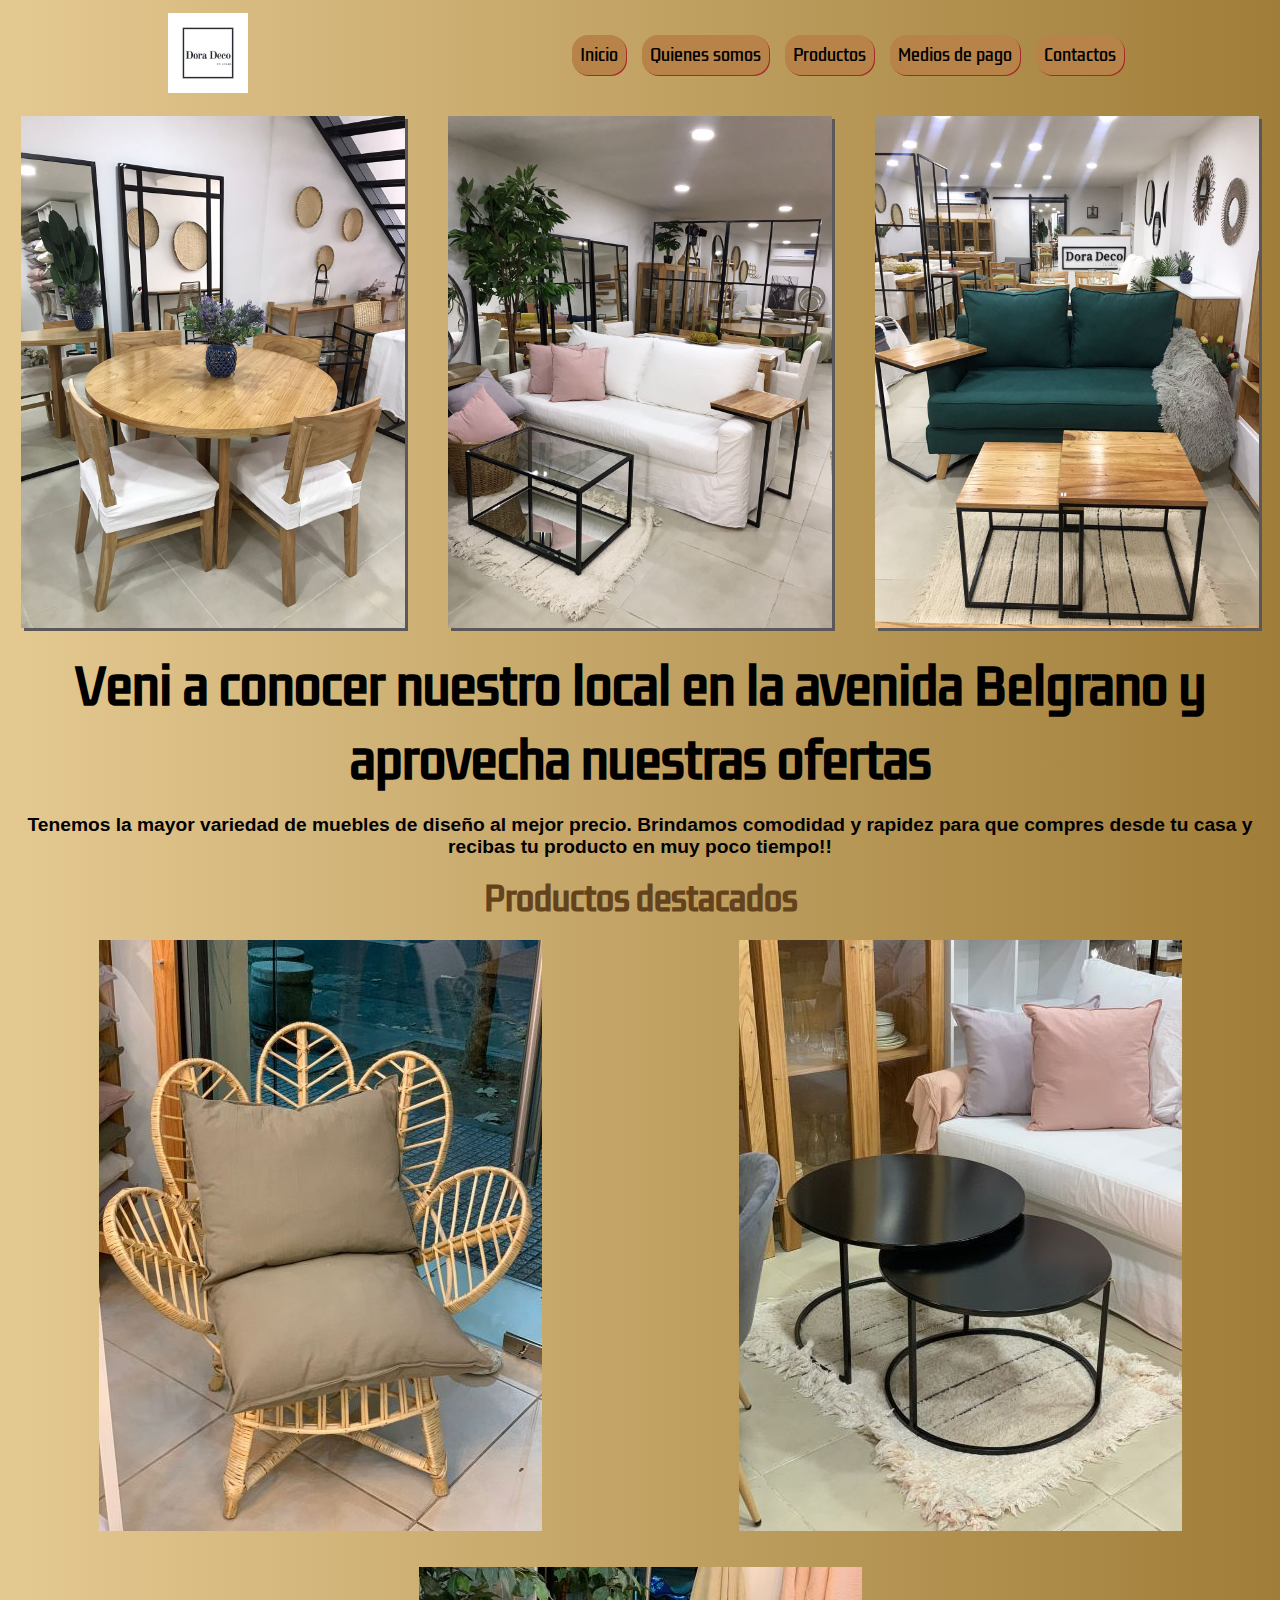
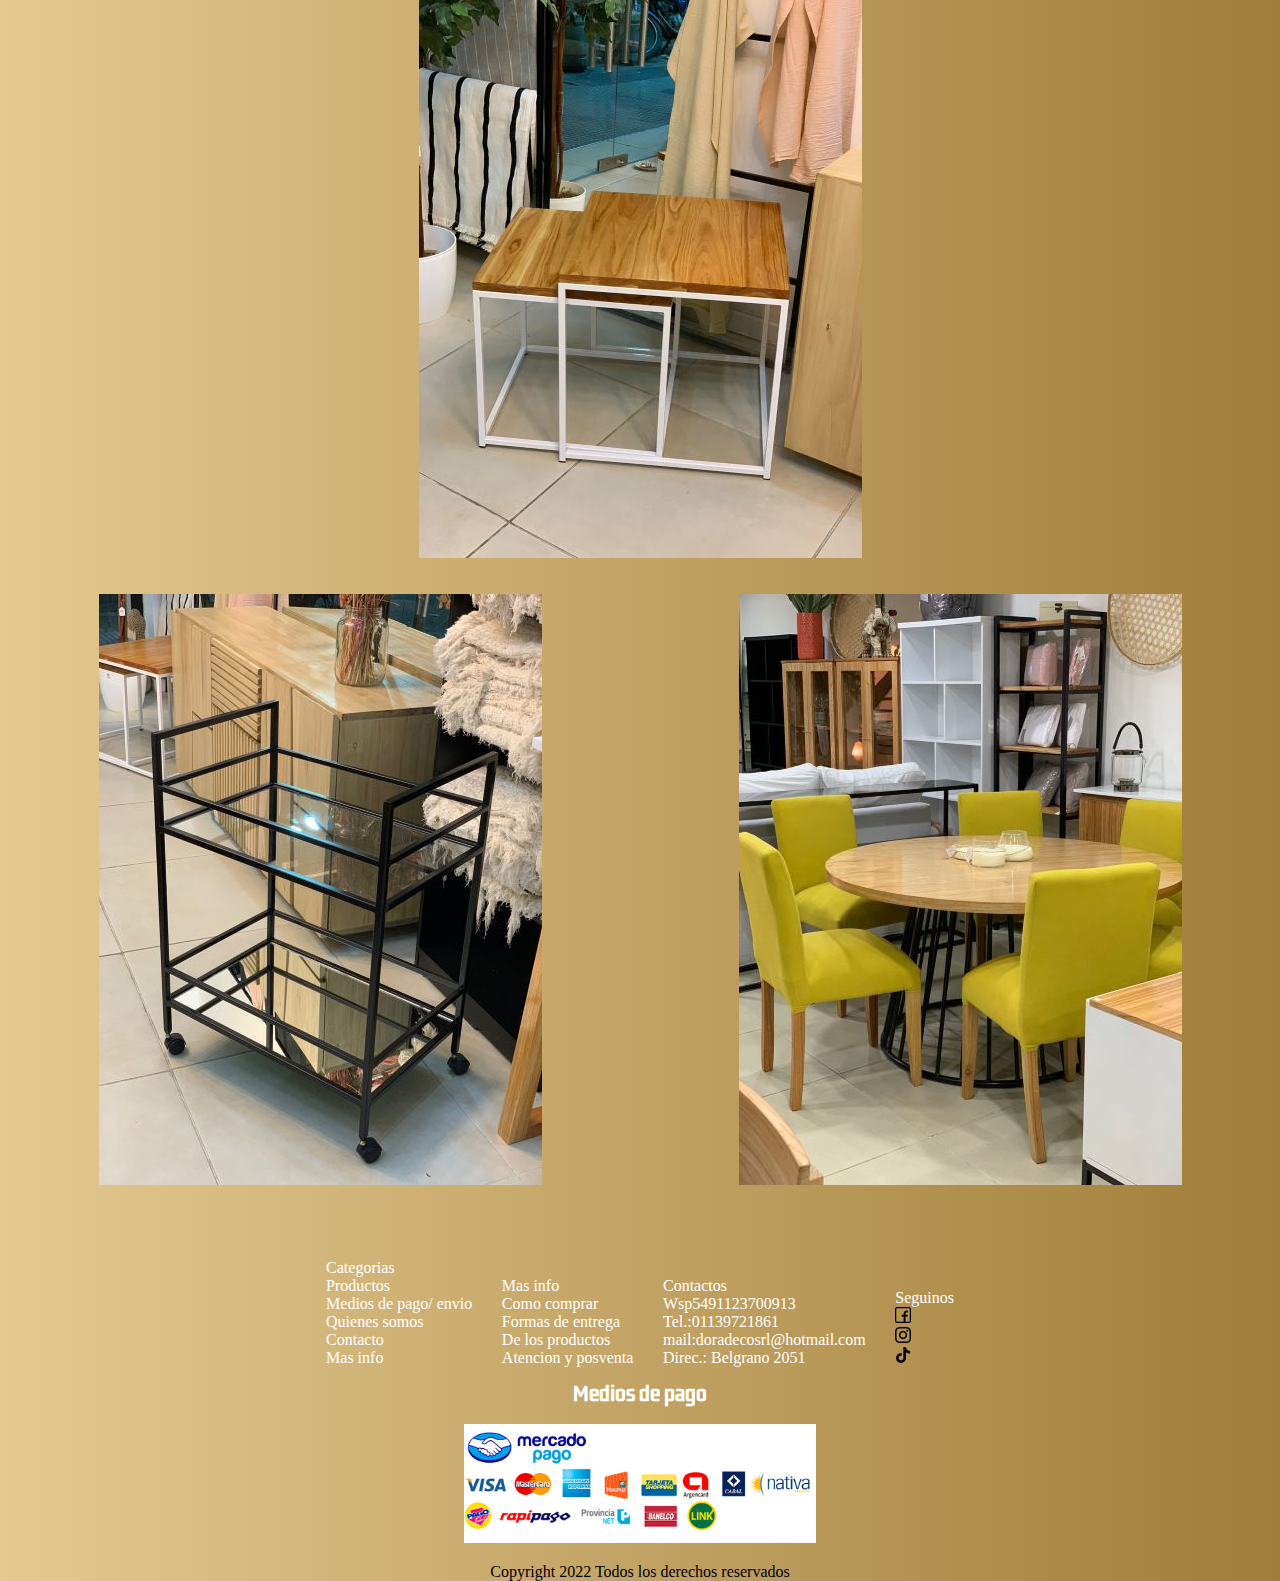
==== index.html @ 6d7a3b4c "subiendo archivos por primera vez" ====
<!DOCTYPE html>
<html lang="en">
<head>
    <meta charset="UTF-8">
    <meta http-equiv="X-UA-Compatible" content="IE=edge">
    <meta name="viewport" content="width=device-width, initial-scale=1.0">
    <link rel="stylesheet" href="./CSS/style.css">
    <title>Dora Deco Srl</title>
    <link rel="icon" href="../PROYECTO_EMILIANO_MORINI/IMG/logo.jpeg">
    <link rel="preconnect" href="https://fonts.googleapis.com">
    <link rel="preconnect" href="https://fonts.gstatic.com" crossorigin>
    <link href="https://fonts.googleapis.com/css2?family=Kdam+Thmor+Pro&display=swap" rel="stylesheet">
</head>
<body>
    <div class="contenedor-principal">

        <header>

            <div class="colorInicial">
                <a href="index.html"><img class="logo" src="./IMG/logo.jpeg" alt="logo"></a>
            </div>

            <nav class="menu">
                <ul>
                    <li>
                        <a href="./index.html">Inicio</a>
                    </li>
                    <li>
                        <a href="./Pages/quienessomos.html">Quienes somos</a>
                    </li>
                    <li>
                        <a href="./Pages/productos.html">Productos</a>
                    </li>
                    <li>
                        <a href="./Pages/mediosdepago.html">Medios de pago</a>
                    </li>
                    <li>
                        <a href="./Pages/contactos.html">Contactos</a>
                    </li>
                </ul>
            </nav>

        </header>

        <div class="divisor">
            <img class="foto" src="./IMG/image5.jpeg" alt="imagen de mesa y sillas">
            <img class="foto" src="./IMG/image6.jpeg" alt="imagen de sillon">
            <img class="foto" src="./IMG/image4.jpeg" alt="imagen de sillon">
        </div>

        <main class="mainHome">

            <article class="titulo">
                <h1>Veni a conocer nuestro local en la avenida Belgrano y aprovecha nuestras ofertas</h1>
            </article>    
            
            <p class="parrafo">Tenemos la mayor variedad de muebles de diseño al mejor precio. Brindamos comodidad y rapidez para que compres desde tu casa y recibas tu producto en muy poco tiempo!!</p>

            <h2 class="tituloDos">Productos destacados</h2>

            <div class="fotoUno">
                 <img src="./IMG/PHOTO-edit1.jpg" alt="imagen de mesa y sillas">
             </div>

            <div class="fotoDos">   
                 <img src="./IMG/PHOTO-edit2.jpg" alt="imagen de mesa alta">
            </div> 

            <div class="fotoTres" >  
                 <img src="./IMG/PHOTO-edit3.jpg" alt="imagen de decoracion">
            </div>

            <div class="fotoCuatro">   
                <img src="./IMG/PHOTO-edit4.jpg" alt="imagen de sillon">
            </div>

            <div class="fotoCinco">
                <img src="./IMG/PHOTO-edit5.jpg" alt="imagen de mesa y silla">
            </div>

                
            
        </main>

        <footer class="pie">
            <ul>
                <li class="categorias">Categorias
                    <ol class="subLista">
                        <li>Productos</li>
                        <li>Medios de pago/ envio</li>
                        <li>Quienes somos</li>
                        <li>Contacto</li>
                        <li>Mas info</li>
                    </ol>
                </li>
                <li class="categorias">Mas info
                    <ol class="subLista" >
                        <li>Como comprar</li>
                        <li>Formas de entrega</li>
                        <li>De los productos</li>
                        <li>Atencion y posventa</li>
                    </ol>
                </li>
                <li class="categorias">Contactos
                    <ol class="subLista">
                        <li>Wsp5491123700913</li>
                        <li>Tel.:01139721861</li>
                        <li>mail:doradecosrl@hotmail.com</li>
                        <li>Direc.: Belgrano 2051</li>
                    </ol>
                </li>
                <li class="categorias">Seguinos
                    <ol class="subLista" >
                        <li><a href="https://facebook.com/" target="_blank"><img src="./IMG/001-facebook.png"></a></li>
                        <li><a href="https://instagram.com/" target="_blank"><img src="./IMG/003-instagram.png"></a></li>
                        <li><a href="https://tiktok.com/" target="_blank"><img src="./IMG/002-tik-tok.png"></a></li>
                    </ol>
                </li>
            </ul>

            <h3 class="tituloFooter">Medios de pago</h3>
            <img class="imagenFooter" src="./IMG/mercadopago_logos1.jpeg" alt="imagen de medios de pago">
            <p class="parrafoFooter">Copyright 2022 Todos los derechos reservados</p>
        </footer>
    </div>
        
</body>
</html>
---- CSS/style.css ----
*{
    padding: 0px;
    margin: 0px;
    box-sizing: border-box;
}

/* index */

body{
    background-image: linear-gradient(to left, #a07d38, #e4c991)
}

header{
    display: flex;
    align-items: center;
    justify-content: space-around;
}


.logo{
    margin: 0.8rem;
    width: 5rem;
   
}

.menu ul{
    display: flex;
    column-gap: 1rem;
    
}


.menu ul li{
    font-family: 'Kdam Thmor Pro', sans-serif;
    list-style: none;
    background-color: rgb(184, 131, 72);
    padding: 0.5rem;
    border-radius: 1rem; 
    box-shadow: 1px 1px brown;  
}

.menu ul li a{
    text-decoration: none;
    color: black; 
    font-size: 0.6rem;
}

.divisor{
    display: flex;
    justify-content: space-around;
}




.foto{
    margin: 0.4rem;
    width: 30%;
    height: 40%;
    box-shadow: 3px 3px rgb(90, 88, 88);
    
}


/* main */

.fotocinco{
    display: none;
}

.mainHome{
    display: grid;
    grid-template-columns: auto;
    grid-template-rows: 0.2fr 0.2fr 0.2fr 1.5fr 1.5fr 1.5fr 1.5fr;
    grid-template-areas: "titulo"
                         "parrafo"
                         "tituloDos"
                         "fotoUno" 
                         "fotoDos"
                         "fotoTres" 
                         "fotoCuatro";
    justify-content: center; 
    justify-items: center; 
    align-items: center;                
}

.titulo{
    grid-area: titulo;
    text-align: center;
    font-family: 'Kdam Thmor Pro', sans-serif;
    font-size: 0.7rem;
    margin-top: 1rem;
}

.tituloDos{
    grid-area: tituloDos;
    font-family: 'Kdam Thmor Pro', sans-serif;
    text-decoration: solid;
    text-align: center;
    font-size: 1.5rem;
    color: rgb(100, 66, 27);
    margin-top: 1rem;
   
}



.parrafo{
    grid-area: parrafo;
    font-size: 0.8rem;
    font-family: 'Lucida Sans', 'Lucida Sans Regular', 'Lucida Grande', 'Lucida Sans Unicode', Geneva, Verdana, sans-serif;
    font-weight: bold;
    text-align: center;
    margin-top: 1rem;
    
}

.fotoUno{
    grid-area: fotoUno;
    margin: 1rem;
    
}

.fotoDos{
    grid-area: fotoDos;
    margin: 1rem;
    
}

.fotoTres{
    grid-area: fotoTres;
    margin: 1rem;
   
}

.fotoCuatro{
    grid-area: fotoCuatro;
    margin: 1rem;
  
}

/* Footer */

.pie{
    text-align: center;
    
}

.pie .categorias{
    display: inline-block;
    padding: 0.8rem;
    color: white;
    list-style-type: circle;
    text-align: left;
}

.pie .categorias .subLista{
    list-style: none ;
    text-align: left;
    
}

.tituloFooter{
    color: white;
    text-align: center;
    font-family: 'Kdam Thmor Pro', sans-serif;
    
}

.imagenFooter{
    width: 30%;
    padding: 1rem;
    
}

.parrafoFooter{
    text-align: center;
    font-family: Cambria, Cochin, Georgia, Times, 'Times New Roman', serif;
    color: black;
    
}


@media screen and (min-width: 576px) and (max-width: 992px){
  
    .fotoCinco{
        display: none;
    }

    .menu ul li a{
        font-size: 1rem;
    }

    .titulo{
        font-size: 1.5rem;
    }

    .parrafo{
        font-size: 1.2rem;
    }

    .tituloDos{
        font-size: 2rem;
    }

    .mainHome{
        grid-template-rows: 0.2fr 0.2fr 0.2fr 1.5fr 1.5fr;
        grid-template-areas: "titulo titulo"
                             "parrafo parrafo"
                             "tituloDos tituloDos"
                             "fotoUno fotoDos" 
                             "fotoTres fotoCuatro";
        justify-content: center; 
        justify-items: center; 
        align-items: center;                
    }
}


@media screen and (min-width: 992px){
   

    .fotoCinco{
        display: block;
        grid-area: fotoCinco;
    }

    .menu ul li a{
        font-size: 1rem;
    }

    .titulo{
        font-size: 1.5rem;
    }

    .parrafo{
        font-size: 1.2rem;
    }

    .tituloDos{
        font-size: 2rem;
    }

    .mainHome{
        grid-template-rows: 0.2fr 0.2fr 0.2fr 1.5fr 1.5fr 1.5fr;
        grid-template-areas: "titulo titulo"
                             "parrafo parrafo"
                             "tituloDos tituloDos"
                             "fotoUno fotoDos" 
                             "fotoTres fotoTres"
                             "fotoCuatro fotoCinco";
        justify-content: center; 
        justify-items: center; 
        align-items: center;                
    }
   
}



/* quienes somos */

.quienes{
    display: grid;
    grid-template-columns: auto;
    grid-template-rows: 0.2fr 0.2fr 0.2fr 0.2fr 0.2fr 1fr;
    grid-template-areas: "tituloQuienes"
                         "subQuienes"
                         "parrafoQuienes"
                         "parrafoQuienesDos"
                         "parrafoQuienesTres"
                         "videosQuienes";
    justify-content: center; 
    justify-items: center; 
    align-items: center; 
}

.tituloQuienes{
    grid-area: tituloQuienes;
    font-family: 'Kdam Thmor Pro', sans-serif;
    color: rgb(100, 66, 27);
    font-size: 2.5rem;
    
}

.subQuienes{
    grid-area: subQuienes;
    font-family: Georgia, 'Times New Roman', Times, serif;
    font-size: 2rem;
    font-weight: bold;
    margin-top: 0.8rem;
}

.parrafoQuienes{
    grid-area: parrafoQuienes;
    font-family: 'Franklin Gothic Medium', 'Arial Narrow', Arial, sans-serif;
    font-size: 1rem;
    margin-top: 0.8rem;
     
}

.parrafoQuienesDos{
    grid-area: parrafoQuienesDos;
    font-family: 'Franklin Gothic Medium', 'Arial Narrow', Arial, sans-serif;
    font-size: 1rem;
    margin-top: 0.8rem;
    
}

.parrafoQuienesTres{
    grid-area: parrafoQuienesTres;
    font-family: 'Franklin Gothic Medium', 'Arial Narrow', Arial, sans-serif;
    font-size: 1rem;
    margin-top: 0.8rem;
}

.videoQuienes{
    grid-area: videoQuienes;
    width: 20rem;
    height: 20rem;
    margin-top: 1.5rem;
    margin-bottom: 1.5rem;
}


@media screen and (min-width: 576px) and (max-width: 992px){

    .parrafoQuienes{
        font-size: 1.3rem;
    }

    .parrafoQuienesDos{
        font-size: 1.3rem;
    }

    .parrafoQuienesTres{
        font-size: 1.3rem;
    }

    .videoQuienes{
        width: 40rem;
        height: 40rem;
    }

}

@media screen and (min-width: 992px){
    

    .parrafoQuienes{
        font-size: 1.6rem;
    }

    .parrafoQuienesDos{
        font-size: 1.6rem;
    }

    .parrafoQuienesTres{
        font-size: 1.6rem;
    }

    .videoQuienes{
        width: 45rem;
        height: 45rem;
    }

}

/* Productos */

.produc{
    display: grid;
    grid-template-columns: auto;
    grid-template-rows: repeat(1.2fr);
    grid-template-areas: "titProduc"
                         "parraProduc"
                         "ulProduc"
                         "divProducUno"
                         "divProducDos"
                         "divProducTres"
                         "divProducCuatro";
    justify-content: center; 
    justify-items: center; 
    align-items: center; 
   
}

.titProduc{
    grid-area: titProduc;
    font-family: 'Kdam Thmor Pro', sans-serif;
    color: rgb(100, 66, 27);
    font-size: 2rem;
    margin: 0.5rem;
   
}

.parraProduc{
    grid-area: parraProduc;
    font-family: 'Franklin Gothic Medium', 'Arial Narrow', Arial, sans-serif;
    font-size: 1.8rem;
    text-align: center;
    margin: 0.7rem;
   
}

.ulProduc{
    grid-area: ulProduc;
    font-family: 'Kdam Thmor Pro', sans-serif;
    color: rgb(100, 66, 27);
    font-size: 1.3rem;
    margin-left: 2rem;
    list-style: none;
    text-align: center;
    margin: 1rem;
    
}

.divProducUno{
    grid-area: divProducUno;
    max-width: 100%;
    max-height: 100%; 
    margin: 0.8rem;  
    
}

.divProducDos{
    grid-area: divProducDos;
    max-width: 100%;
    max-height: 100%;
    margin: 0.8rem;  
     
}

.divProducTres{
    grid-area: divProducTres;
    max-width: 100%;
    max-height: 100%;
    margin: 0.8rem;   
     
}

.divProducCuatro{
    grid-area: divProducCuatro;
    max-width: 100%;
    max-height: 100%;
    margin: 0.8rem;   
     
}



.imaProduc{
  width: 300px;
  height: 300px;
  
}


.imaProduc:hover{
    box-shadow: 0 0.1rem 0.4rem black;
}

@media screen and (min-width: 576px) and (max-width: 992px){
  

    .produc{
        grid-template-areas: "titProduc titProduc"
                             "parraProduc parraProduc"
                             "ulProduc ulProduc"
                             "divProducUno divProducDos"
                             "divProducTres divProducCuatro";
        justify-content: center; 
        justify-items: center; 
        align-items: center; 
       
    }



}

@media screen and (min-width: 992px){
  

    .produc{
        grid-template-areas: "titProduc titProduc titProduc titProduc"
                             "parraProduc parraProduc parraProduc parraProduc"
                             "ulProduc ulProduc ulProduc ulProduc"
                             "divProducUno divProducDos divProducTres divProducCuatro";
        justify-content: center; 
        justify-items: center; 
        align-items: center; 
       
    }

}



/* Medios de pago */

.sectionMedios{
    margin: 25px;
    padding: 20px;
    text-align: center;
    
    
}

.tituMedios{
   
    font-family: 'Kdam Thmor Pro', sans-serif;
    color: rgb(158, 182, 226);
    font-size: 35px;
    
}

.artiMedios{
    margin: 20px;
}

.tituloMedios{
    color: darkblue;
    padding: 20px;
}

.imgMedios{
    width: 100px;
    height: 100px;
    margin: 20px;
}

.ulMedios{
    font-size: 15px;
    font-family: 'Franklin Gothic Medium', 'Arial Narrow', Arial, sans-serif;
    text-align: center;
    list-style: none ;
}

/* Contactos */

.secConta{
    display: grid;
    grid-template-columns: auto;
    grid-template-rows: auto;
    grid-template-areas: "tituConta"
                         "parraConta"
                         "ulConta"
                         "parraContaDos"
                         "titulConta"
                         "formConta";
    justify-content: center; 
    justify-items: center; 
    align-items: center;                      
}

.tituConta{
    grid-area: tituConta;
    font-family: 'Kdam Thmor Pro', sans-serif;
    color: rgb(100, 66, 27) ;
    font-size: 2rem;
    
}


.parraConta{
    grid-area: parraConta;
    font-size: 1.2rem;
    font-family:'Franklin Gothic Medium', 'Arial Narrow', Arial, sans-serif;
    margin: 1rem;
}

.parraContaDos{
    grid-area: parraContaDos;
    font-size: 1.2rem;
    font-family:'Franklin Gothic Medium', 'Arial Narrow', Arial, sans-serif;
    margin: 1rem;
}

.ulConta{
    grid-area: ulConta;
    margin: 1.5rem;
}

.titulConta{
    grid-area: titulConta;
    font-family: 'Kdam Thmor Pro', sans-serif;
    color: rgb(100, 66, 27);
    font-size: 1.3rem;
    margin: 2rem;
    
}

.formConta{
    grid-area: formConta;
    margin: 2rem;
   
}

@media screen and (min-width: 576px) and (max-width: 992px){
    footer{
        background-color: aqua;
    }

    .tituConta{
        font-size: 2.3rem;
    }

    .parraConta{
        font-size: 1.3rem;
    }

    .parraContaDos{
        font-size: 1.3rem;
    }


}

@media screen and (min-width: 992px){

    .tituConta{
        font-size: 2.5rem;
    }

    .parraConta{
        font-size: 1.5rem;
    }

    .parraContaDos{
        font-size: 1.5rem;
    }

    .titulConta{
        font-size: 1.5rem;
    }

}
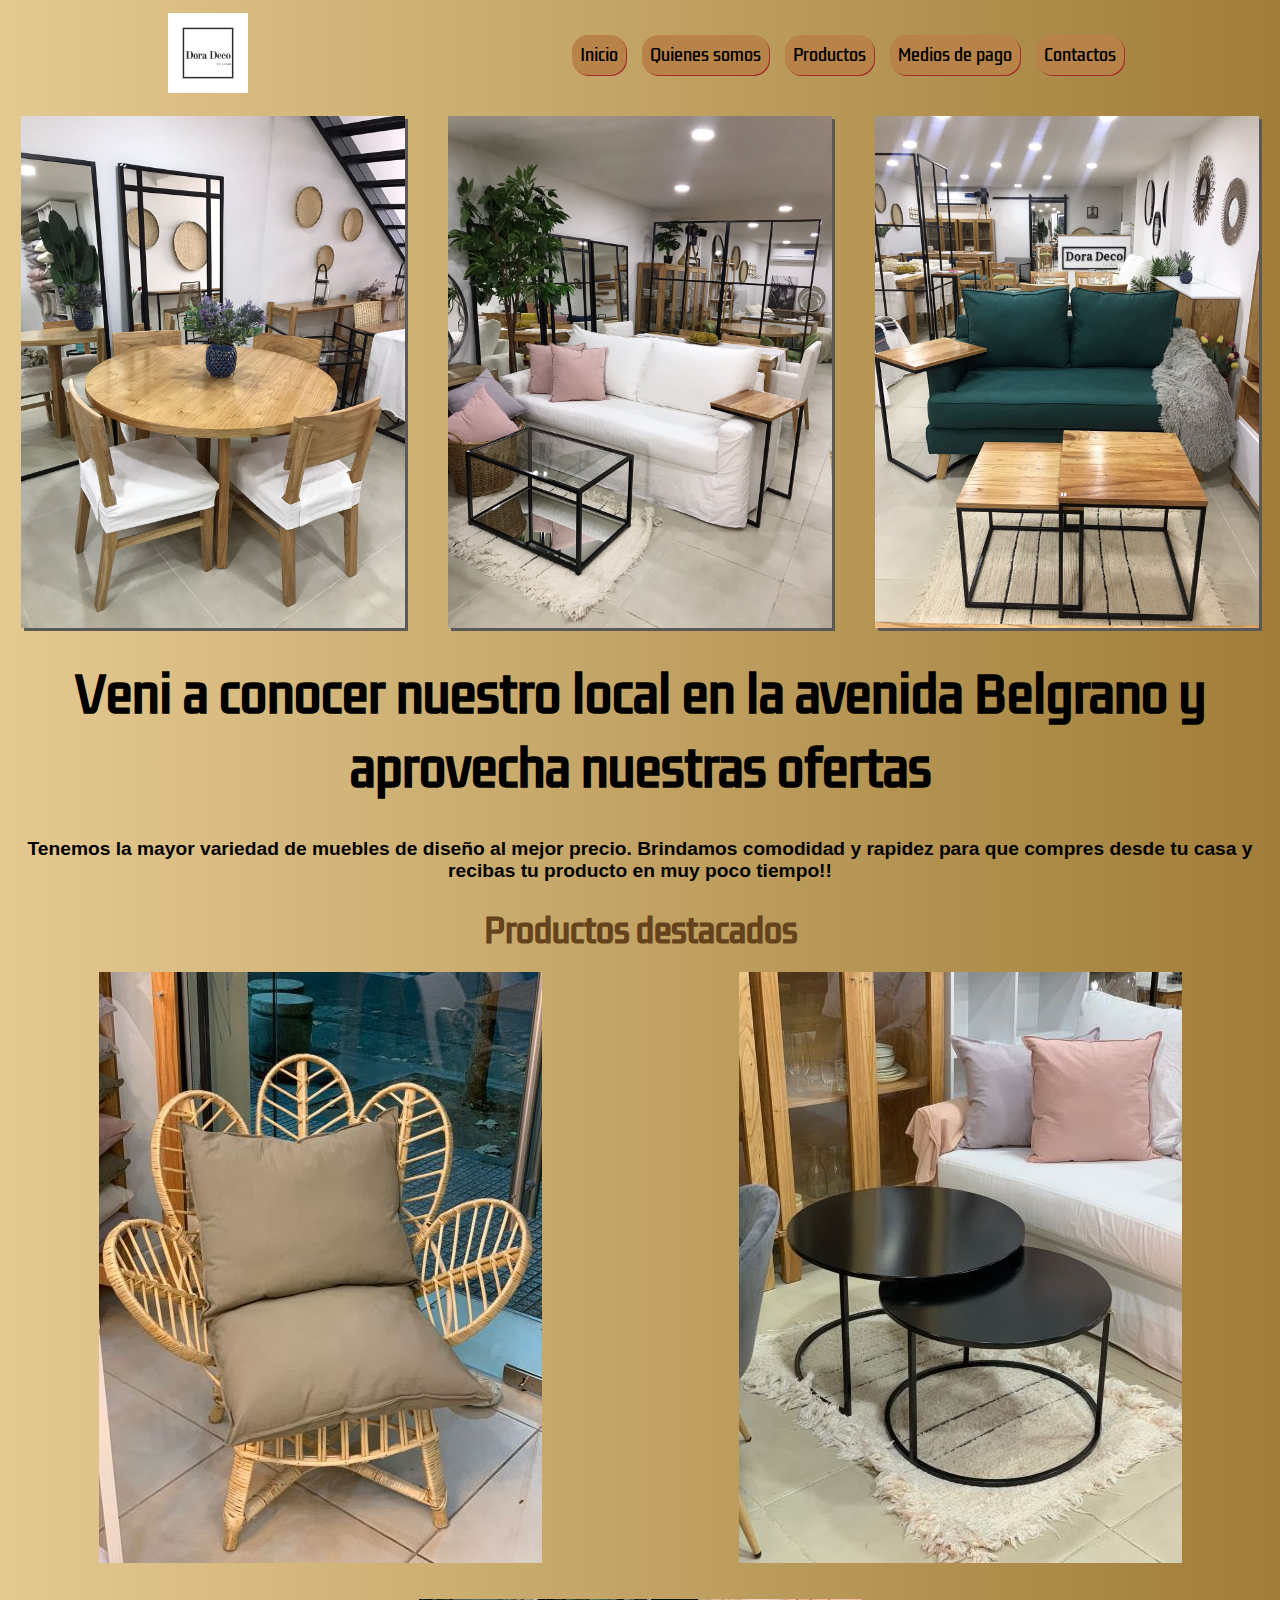
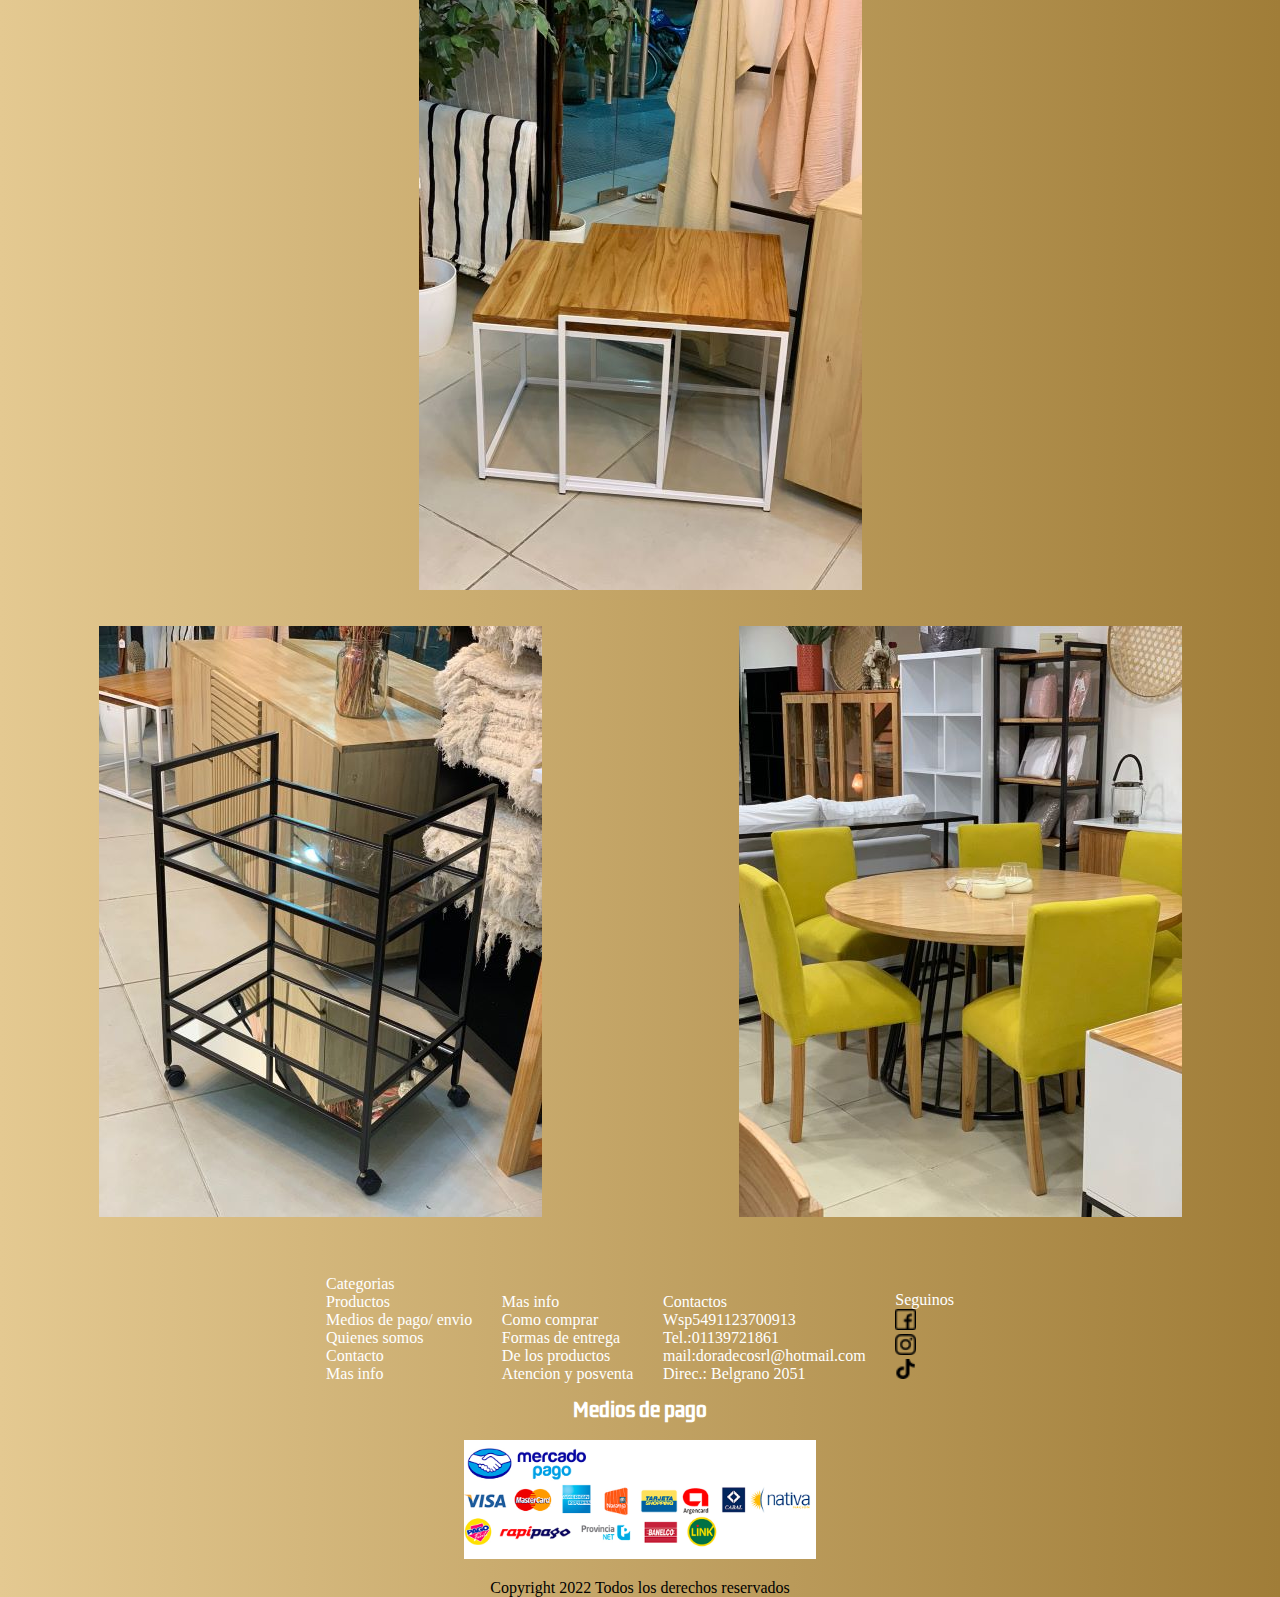
==== commit 38865823: "cambios nuevos" ====
--- a/index.html
+++ b/index.html
@@ -26,16 +26,16 @@
                         <a href="./index.html">Inicio</a>
                     </li>
                     <li>
-                        <a href="./Pages/quienessomos.html">Quienes somos</a>
+                        <a href="./PAGES/quienessomos.html">Quienes somos</a>
                     </li>
                     <li>
-                        <a href="./Pages/productos.html">Productos</a>
+                        <a href="./PAGES/productos.html">Productos</a>
                     </li>
                     <li>
-                        <a href="./Pages/mediosdepago.html">Medios de pago</a>
+                        <a href="./PAGES/mediosdepago.html">Medios de pago</a>
                     </li>
                     <li>
-                        <a href="./Pages/contactos.html">Contactos</a>
+                        <a href="./PAGES/contactos.html">Contactos</a>
                     </li>
                 </ul>
             </nav>
@@ -110,7 +110,7 @@
                     </ol>
                 </li>
                 <li class="categorias">Seguinos
-                    <ol class="subLista" >
+                    <ol class="subListaDos" >
                         <li><a href="https://facebook.com/" target="_blank"><img src="./IMG/001-facebook.png"></a></li>
                         <li><a href="https://instagram.com/" target="_blank"><img src="./IMG/003-instagram.png"></a></li>
                         <li><a href="https://tiktok.com/" target="_blank"><img src="./IMG/002-tik-tok.png"></a></li>
--- a/CSS/style.css
+++ b/CSS/style.css
@@ -42,7 +42,7 @@
 .menu ul li a{
     text-decoration: none;
     color: black; 
-    font-size: 0.6rem;
+    font-size: 0.55rem;
 }
 
 .divisor{
@@ -90,6 +90,7 @@
     font-family: 'Kdam Thmor Pro', sans-serif;
     font-size: 0.7rem;
     margin-top: 1rem;
+    padding: 0.5rem;
 }
 
 .tituloDos{
@@ -112,7 +113,7 @@
     font-weight: bold;
     text-align: center;
     margin-top: 1rem;
-    
+    padding: 0.5rem;
 }
 
 .fotoUno{
@@ -158,6 +159,22 @@
     list-style: none ;
     text-align: left;
     
+}
+
+.pie .categorias .subListaDos{
+    list-style: none;
+    
+}
+
+.pie .categorias .subListaDos a{
+    display: inline-block;
+    width: 1.5rem;
+    height: 1.5rem;
+}
+
+.pie .categorias .subListaDos a img{
+    width: 1.3rem;
+    height: 1.3rem;
 }
 
 .tituloFooter{
@@ -296,7 +313,7 @@
     font-family: 'Franklin Gothic Medium', 'Arial Narrow', Arial, sans-serif;
     font-size: 1rem;
     margin-top: 0.8rem;
-     
+    padding: 0.5rem; 
 }
 
 .parrafoQuienesDos{
@@ -304,7 +321,7 @@
     font-family: 'Franklin Gothic Medium', 'Arial Narrow', Arial, sans-serif;
     font-size: 1rem;
     margin-top: 0.8rem;
-    
+    padding: 0.5rem; 
 }
 
 .parrafoQuienesTres{
@@ -312,6 +329,7 @@
     font-family: 'Franklin Gothic Medium', 'Arial Narrow', Arial, sans-serif;
     font-size: 1rem;
     margin-top: 0.8rem;
+    padding: 0.5rem; 
 }
 
 .videoQuienes{
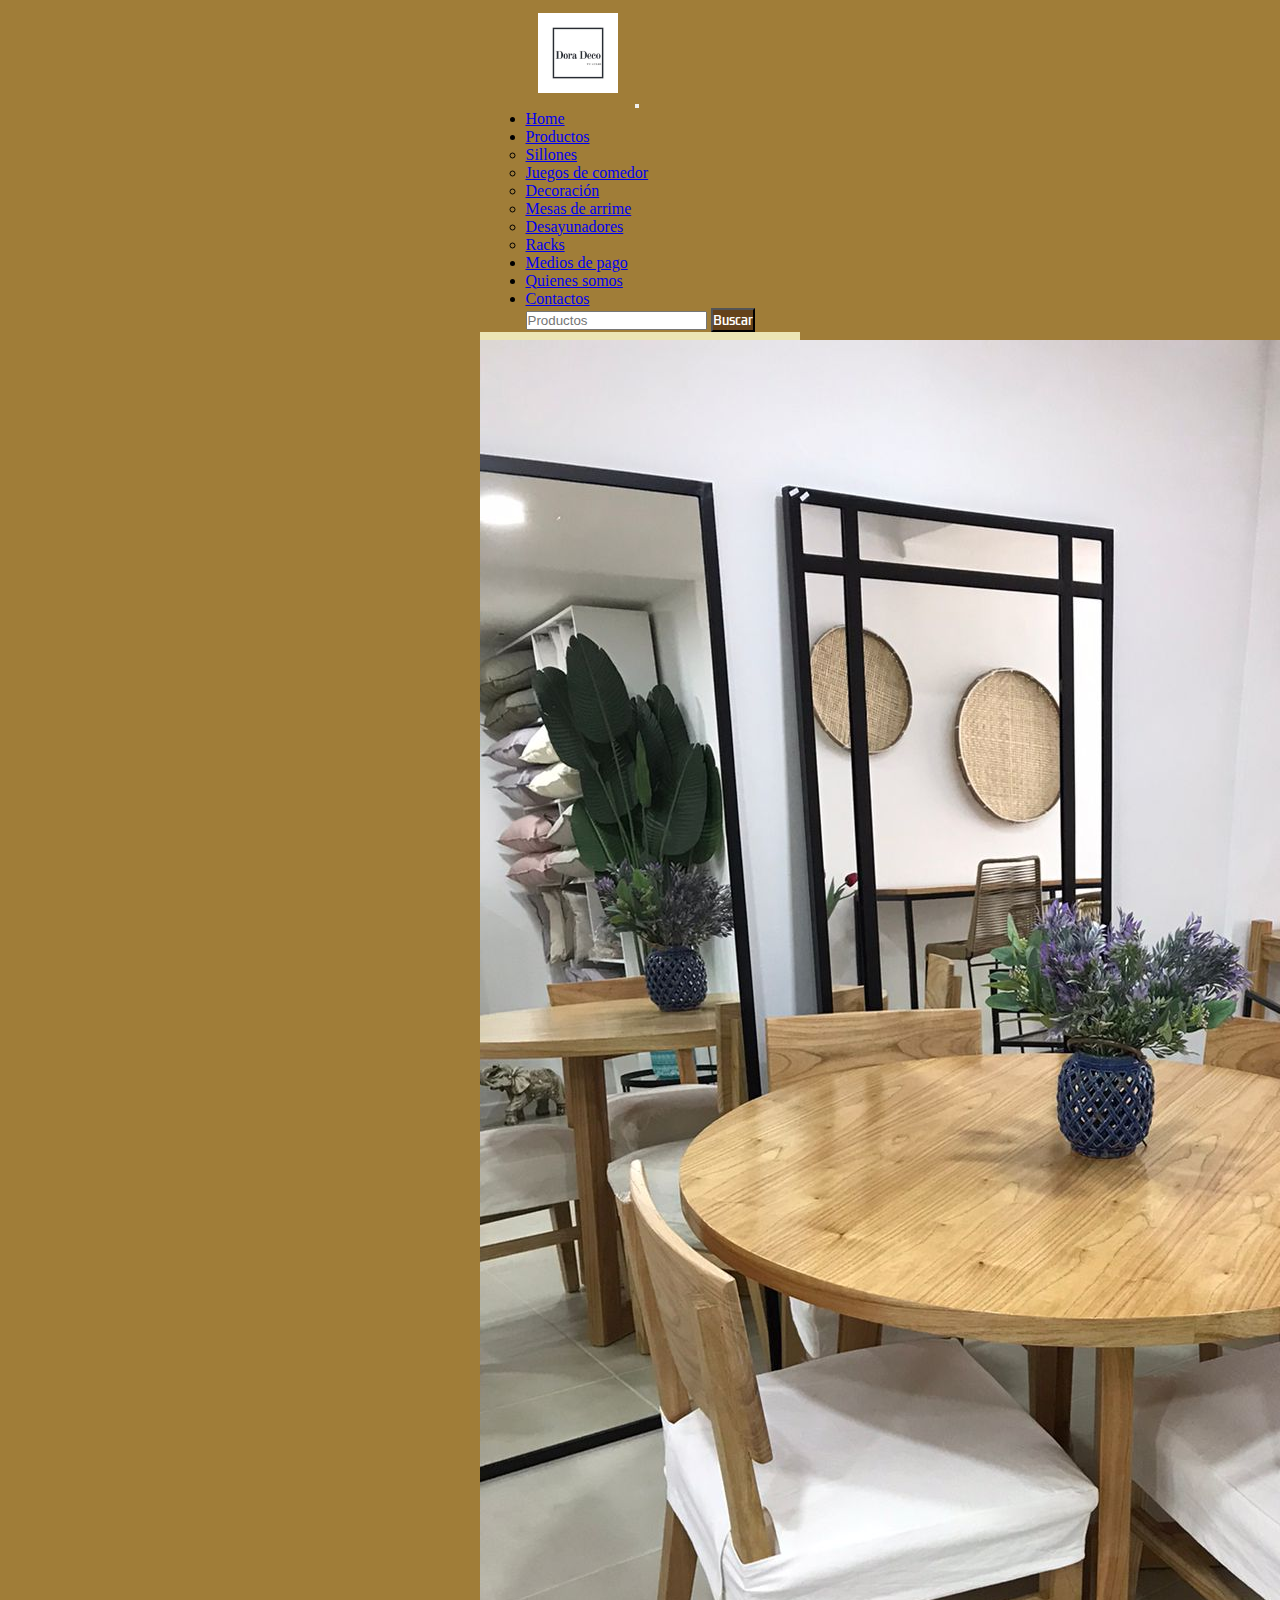
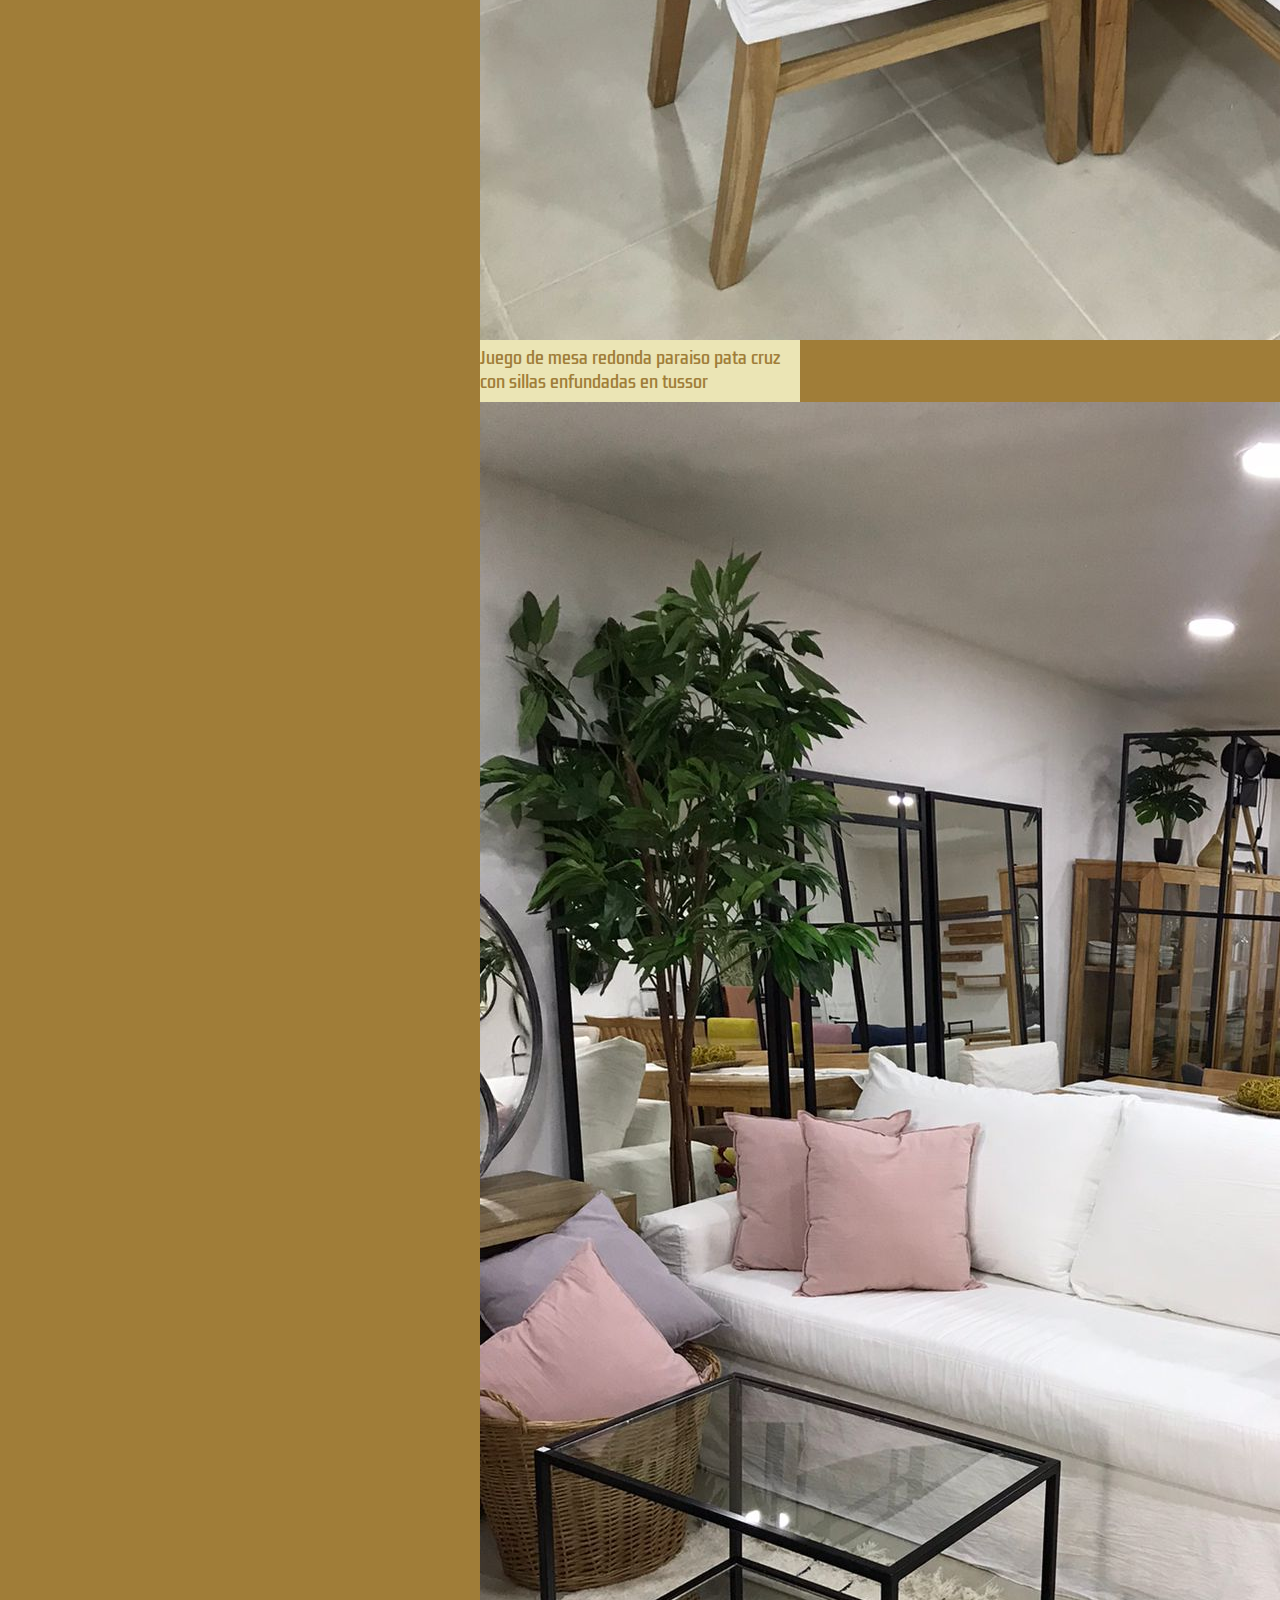
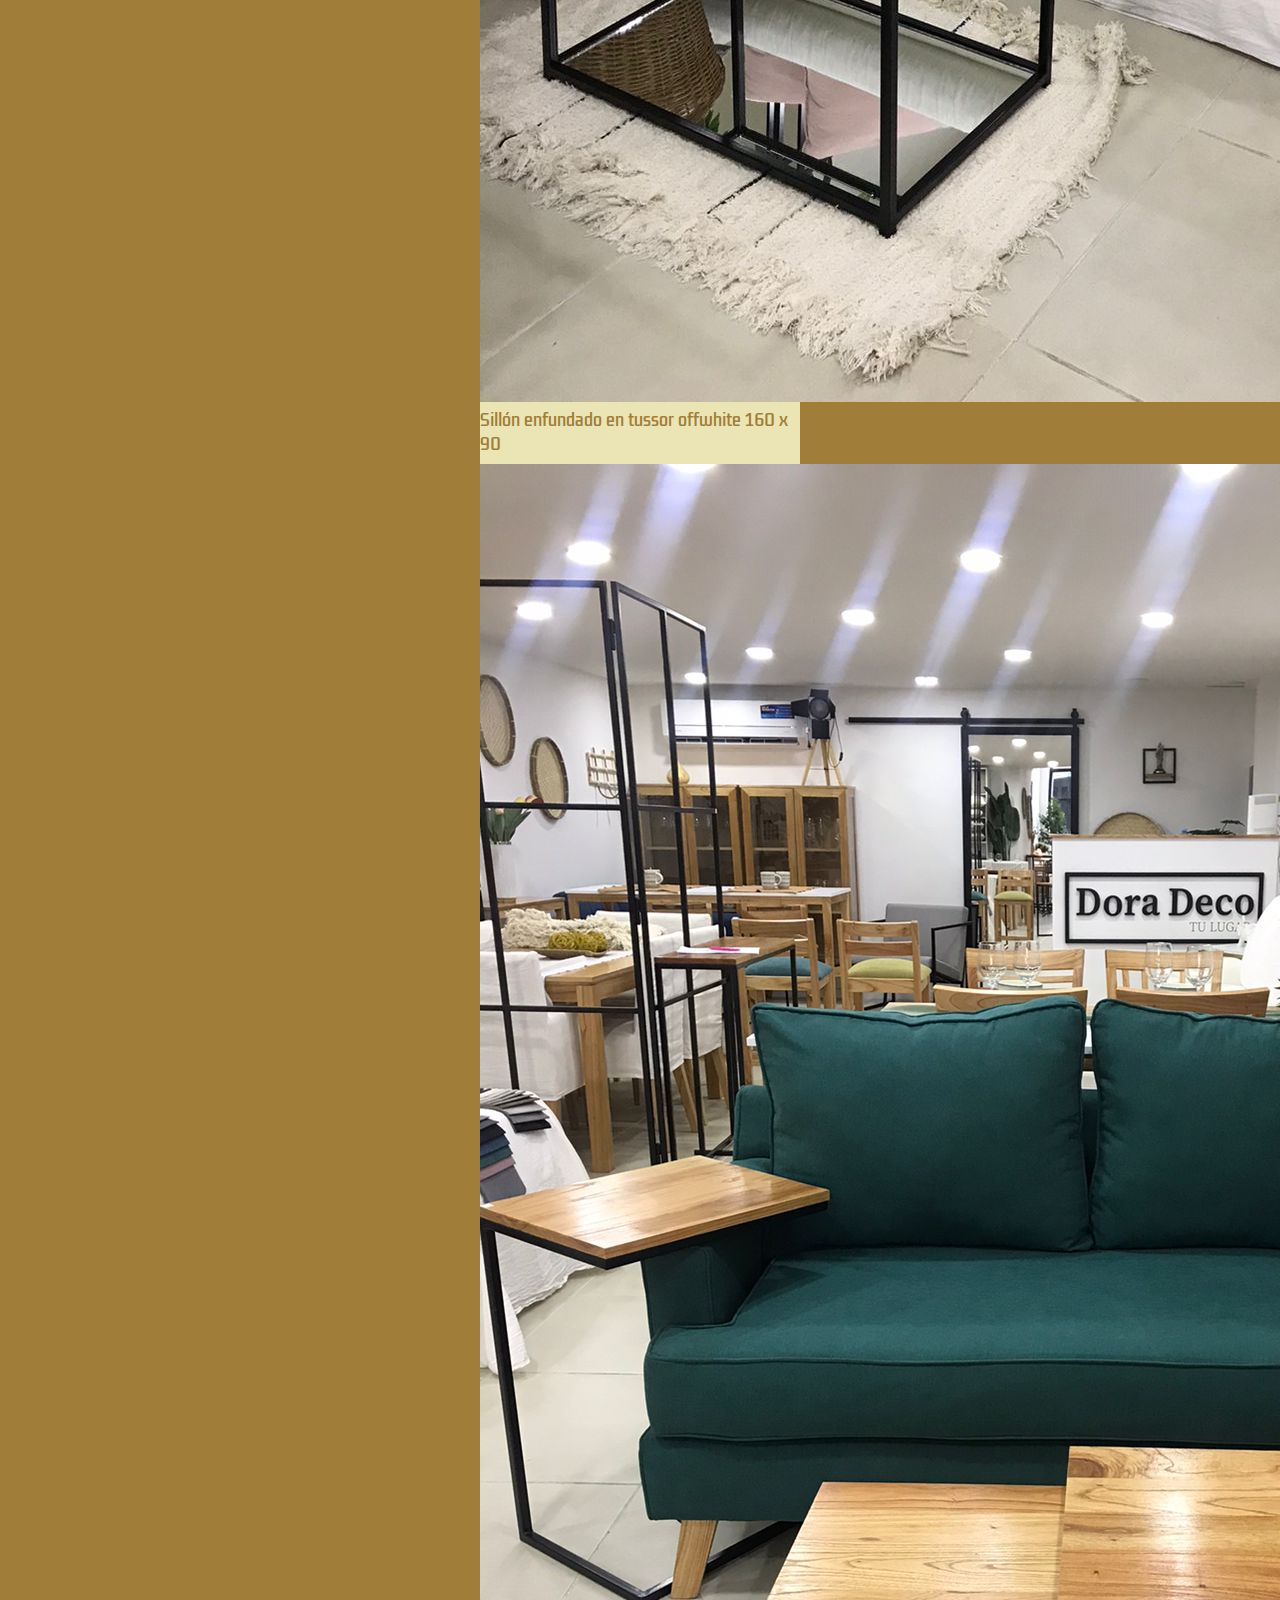
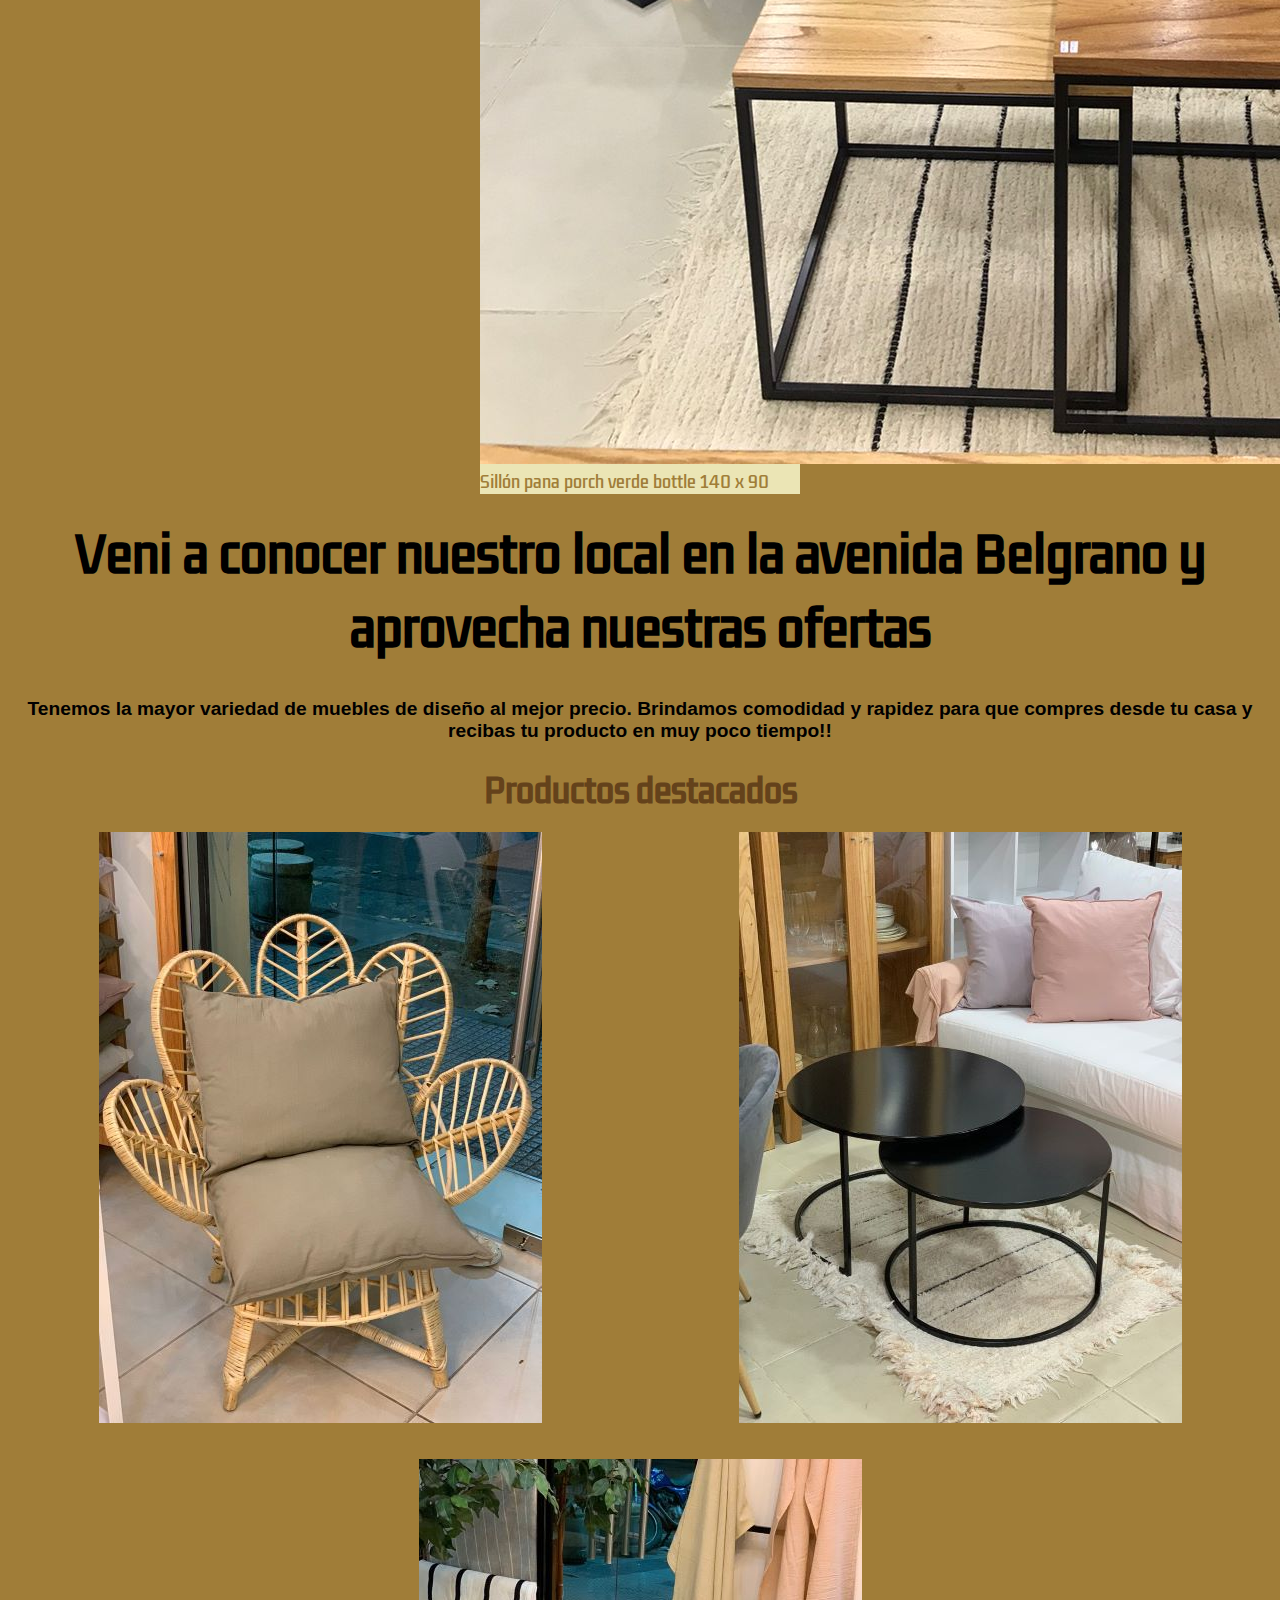
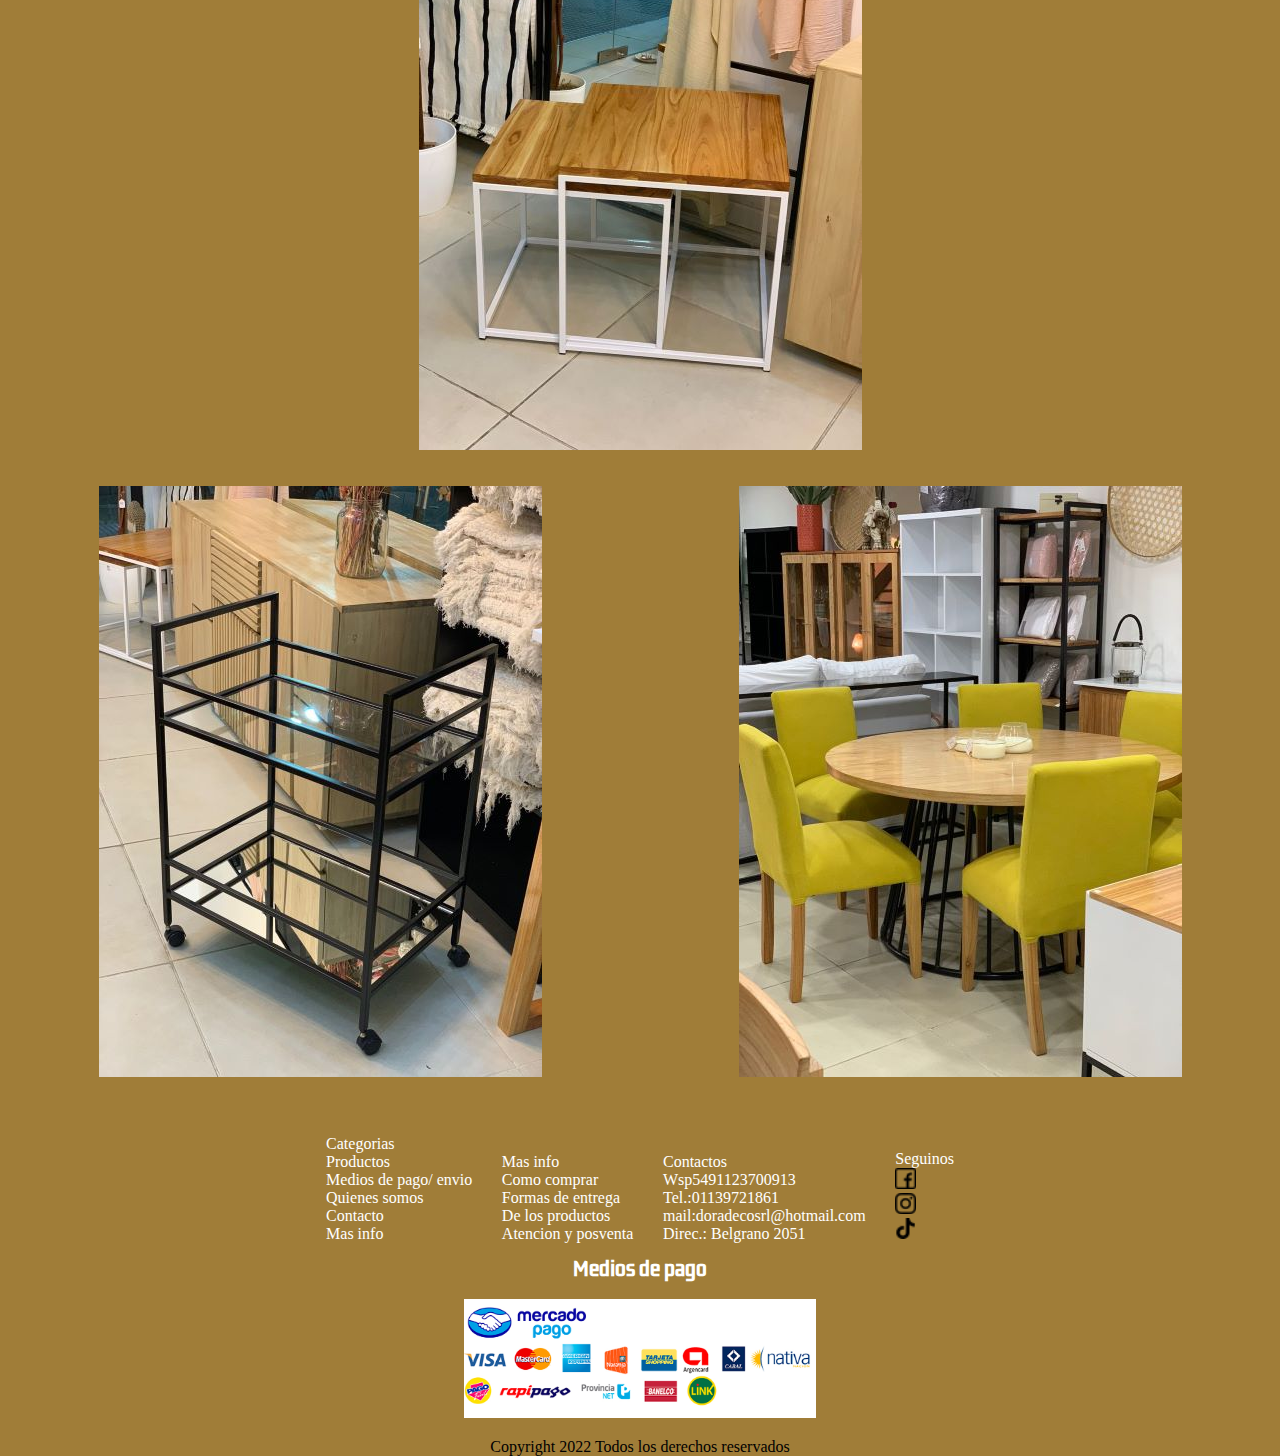
==== commit aaeae8dd: "cambios en index" ====
--- a/index.html
+++ b/index.html
@@ -4,6 +4,8 @@
     <meta charset="UTF-8">
     <meta http-equiv="X-UA-Compatible" content="IE=edge">
     <meta name="viewport" content="width=device-width, initial-scale=1.0">
+    <!-- CSS only -->
+    <link href="https://cdn.jsdelivr.net/npm/bootstrap@5.2.0/dist/css/bootstrap.min.css" rel="stylesheet" integrity="sha384-gH2yIJqKdNHPEq0n4Mqa/HGKIhSkIHeL5AyhkYV8i59U5AR6csBvApHHNl/vI1Bx" crossorigin="anonymous">
     <link rel="stylesheet" href="./CSS/style.css">
     <title>Dora Deco Srl</title>
     <link rel="icon" href="../PROYECTO_EMILIANO_MORINI/IMG/logo.jpeg">
@@ -11,118 +13,174 @@
     <link rel="preconnect" href="https://fonts.gstatic.com" crossorigin>
     <link href="https://fonts.googleapis.com/css2?family=Kdam+Thmor+Pro&display=swap" rel="stylesheet">
 </head>
+
 <body>
-    <div class="contenedor-principal">
 
-        <header>
+    <header class="container-fluid">
 
-            <div class="colorInicial">
-                <a href="index.html"><img class="logo" src="./IMG/logo.jpeg" alt="logo"></a>
+        <div class="row">
+
+
+            <nav class="navbar navbar-expand-lg col-12 estilo-nav">
+
+                <div class="container-fluid">
+                    <a class="navbar-brand" href="./index.html"><img class="logo" src="./IMG/logo.jpeg" alt="logo"></a>
+                    <button class="navbar-toggler" type="button" data-bs-toggle="collapse" data-bs-target="#navbarScroll" aria-controls="navbarScroll" aria-expanded="false"        aria-label="Toggle navigation">
+                        <span class="navbar-toggler-icon"></span>
+                    </button>
+                    <div class="collapse navbar-collapse" id="navbarScroll">
+                        <ul class="navbar-nav me-auto my-2 my-lg-0 navbar-nav-scroll" style="--bs-scroll-height: 100px;">
+
+                            <li class="nav-item">
+                                <a class="nav-link" href="./index.html">Home</a>
+                            </li>
+
+                            <li class="nav-item dropdown estilo-li">
+                                <a class="nav-link dropdown-toggle" href="./PAGES/productos.html" role="button" data-bs-toggle="dropdown" aria-expanded="false"> Productos</a>
+                                <ul class="dropdown-menu">
+                                    <li><a class="dropdown-item" href="./PAGES/productos.html">Sillones</a></li>
+                                    <li><a class="dropdown-item" href="./PAGES/productos.html">Juegos de comedor</a></li>
+                                    <li><a class="dropdown-item" href="./PAGES/productos.html">Decoración</li>
+                                    <li><a class="dropdown-item" href="./PAGES/productos.html">Mesas de arrime</a></li>
+                                    <li><a class="dropdown-item" href="./PAGES/productos.html">Desayunadores</a></li>
+                                    <li><a class="dropdown-item" href="./PAGES/productos.html">Racks</a></li>
+                                </ul>
+                            </li>
+
+                            <li class="nav-item estilo-li">
+                                <a class="nav-link" href="./PAGES/mediosdepago.html">Medios de pago</a>
+                            </li>
+
+                            <li class="nav-item estilo-li">
+                                <a class="nav-link" href="./PAGES/quienessomos.html">Quienes somos</a>
+                            </li>
+
+                            <li class="nav-item estilo-li">
+                                <a class="nav-link" href="./PAGES/contactos.html">Contactos</a>
+                            </li>
+
+                    
+
+                        </ul>
+                        <form class="d-flex" role="search">
+                        <input class="form-control me-2" type="search" placeholder="Productos" aria-label="Search">
+                        <button class="btn btn-outline-success estilo-button" type="submit">Buscar</button>
+                        </form>
+                    </div>
+                </div>
+            </nav>
+
+        </div>
+
+    </header>
+
+    <section class="container">
+        
+        <div class="row">
+
+            <div class="card col-4 estilo-card" style="width: 20rem;">
+                <img src="./IMG/image5.jpeg" class="card-img-top" alt="imagen de mesa y sillas">
+                <div class="card-body">
+                <p class="card-text text-center">Juego de mesa redonda paraiso pata cruz con sillas enfundadas en tussor</p>
+                </div>
             </div>
 
-            <nav class="menu">
-                <ul>
-                    <li>
-                        <a href="./index.html">Inicio</a>
-                    </li>
-                    <li>
-                        <a href="./PAGES/quienessomos.html">Quienes somos</a>
-                    </li>
-                    <li>
-                        <a href="./PAGES/productos.html">Productos</a>
-                    </li>
-                    <li>
-                        <a href="./PAGES/mediosdepago.html">Medios de pago</a>
-                    </li>
-                    <li>
-                        <a href="./PAGES/contactos.html">Contactos</a>
-                    </li>
-                </ul>
-            </nav>
+            <div class="card col-4 estilo-card" style="width: 20rem;">
+                <img src="./IMG/image6.jpeg" class="card-img-top" alt="imagen sillon">
+                <div class="card-body">
+                <p class="card-text text-center">Sillón enfundado en tussor offwhite 160 x 90</p>
+                </div>
+            </div>
 
-        </header>
+            <div class="card col-4 estilo-card" style="width: 20rem;">
+                <img src="./IMG/image4.jpeg" class="card-img-top" alt="imagen sillon">
+                <div class="card-body">
+                <p class="card-text text-center">Sillón pana porch verde bottle 140 x 90</p>
+            </div>
 
-        <div class="divisor">
-            <img class="foto" src="./IMG/image5.jpeg" alt="imagen de mesa y sillas">
-            <img class="foto" src="./IMG/image6.jpeg" alt="imagen de sillon">
-            <img class="foto" src="./IMG/image4.jpeg" alt="imagen de sillon">
         </div>
 
-        <main class="mainHome">
+    </div>
 
-            <article class="titulo">
-                <h1>Veni a conocer nuestro local en la avenida Belgrano y aprovecha nuestras ofertas</h1>
-            </article>    
+    </section>
+
+    <main class="mainHome">
+
+        <article class="titulo">
+            <h1>Veni a conocer nuestro local en la avenida Belgrano y aprovecha nuestras ofertas</h1>
+        </article>    
             
-            <p class="parrafo">Tenemos la mayor variedad de muebles de diseño al mejor precio. Brindamos comodidad y rapidez para que compres desde tu casa y recibas tu producto en muy poco tiempo!!</p>
+        <p class="parrafo">Tenemos la mayor variedad de muebles de diseño al mejor precio. Brindamos comodidad y rapidez para que compres desde tu casa y recibas tu producto en muy poco tiempo!!</p>
 
-            <h2 class="tituloDos">Productos destacados</h2>
+        <h2 class="tituloDos">Productos destacados</h2>
 
-            <div class="fotoUno">
-                 <img src="./IMG/PHOTO-edit1.jpg" alt="imagen de mesa y sillas">
-             </div>
+        <div class="fotoUno">
+            <img src="./IMG/PHOTO-edit1.jpg" alt="imagen de mesa y sillas">
+        </div>
 
-            <div class="fotoDos">   
-                 <img src="./IMG/PHOTO-edit2.jpg" alt="imagen de mesa alta">
-            </div> 
+        <div class="fotoDos">   
+            <img src="./IMG/PHOTO-edit2.jpg" alt="imagen de mesa alta">
+        </div> 
 
-            <div class="fotoTres" >  
-                 <img src="./IMG/PHOTO-edit3.jpg" alt="imagen de decoracion">
-            </div>
+        <div class="fotoTres" >  
+            <img src="./IMG/PHOTO-edit3.jpg" alt="imagen de decoracion">
+        </div>
 
-            <div class="fotoCuatro">   
-                <img src="./IMG/PHOTO-edit4.jpg" alt="imagen de sillon">
-            </div>
+        <div class="fotoCuatro">   
+            <img src="./IMG/PHOTO-edit4.jpg" alt="imagen de sillon">
+        </div>
 
-            <div class="fotoCinco">
-                <img src="./IMG/PHOTO-edit5.jpg" alt="imagen de mesa y silla">
-            </div>
+        <div class="fotoCinco">
+            <img src="./IMG/PHOTO-edit5.jpg" alt="imagen de mesa y silla">
+        </div>
 
                 
             
-        </main>
+    </main>
 
-        <footer class="pie">
-            <ul>
-                <li class="categorias">Categorias
-                    <ol class="subLista">
-                        <li>Productos</li>
-                        <li>Medios de pago/ envio</li>
-                        <li>Quienes somos</li>
-                        <li>Contacto</li>
-                        <li>Mas info</li>
-                    </ol>
-                </li>
-                <li class="categorias">Mas info
-                    <ol class="subLista" >
-                        <li>Como comprar</li>
-                        <li>Formas de entrega</li>
-                        <li>De los productos</li>
-                        <li>Atencion y posventa</li>
-                    </ol>
-                </li>
-                <li class="categorias">Contactos
-                    <ol class="subLista">
-                        <li>Wsp5491123700913</li>
-                        <li>Tel.:01139721861</li>
-                        <li>mail:doradecosrl@hotmail.com</li>
-                        <li>Direc.: Belgrano 2051</li>
-                    </ol>
-                </li>
-                <li class="categorias">Seguinos
-                    <ol class="subListaDos" >
-                        <li><a href="https://facebook.com/" target="_blank"><img src="./IMG/001-facebook.png"></a></li>
-                        <li><a href="https://instagram.com/" target="_blank"><img src="./IMG/003-instagram.png"></a></li>
-                        <li><a href="https://tiktok.com/" target="_blank"><img src="./IMG/002-tik-tok.png"></a></li>
-                    </ol>
-                </li>
-            </ul>
+    <footer class="pie">
+        <ul>
+            <li class="categorias">Categorias
+                <ol class="subLista">
+                    <li>Productos</li>
+                    <li>Medios de pago/ envio</li>
+                    <li>Quienes somos</li>
+                    <li>Contacto</li>
+                    <li>Mas info</li>
+                </ol>
+            </li>
+            <li class="categorias">Mas info
+                <ol class="subLista" >
+                    <li>Como comprar</li>
+                    <li>Formas de entrega</li>
+                    <li>De los productos</li>
+                    <li>Atencion y posventa</li>
+                </ol>
+            </li>
+            <li class="categorias">Contactos
+                <ol class="subLista">
+                    <li>Wsp5491123700913</li>
+                    <li>Tel.:01139721861</li>
+                    <li>mail:doradecosrl@hotmail.com</li>
+                    <li>Direc.: Belgrano 2051</li>
+                </ol>
+            </li>
+            <li class="categorias">Seguinos
+                <ol class="subListaDos" >
+                    <li><a href="https://facebook.com/" target="_blank"><img src="./IMG/001-facebook.png"></a></li>
+                    <li><a href="https://instagram.com/" target="_blank"><img src="./IMG/003-instagram.png"></a></li>
+                    <li><a href="https://tiktok.com/" target="_blank"><img src="./IMG/002-tik-tok.png"></a></li>
+                </ol>
+            </li>
+        </ul>
 
-            <h3 class="tituloFooter">Medios de pago</h3>
-            <img class="imagenFooter" src="./IMG/mercadopago_logos1.jpeg" alt="imagen de medios de pago">
-            <p class="parrafoFooter">Copyright 2022 Todos los derechos reservados</p>
-        </footer>
-    </div>
+        <h3 class="tituloFooter">Medios de pago</h3>
+        <img class="imagenFooter" src="./IMG/mercadopago_logos1.jpeg" alt="imagen de medios de pago">
+        <p class="parrafoFooter">Copyright 2022 Todos los derechos reservados</p>
+    </footer>
+
+    <!-- JavaScript Bundle with Popper -->
+    <script src="https://cdn.jsdelivr.net/npm/bootstrap@5.2.0/dist/js/bootstrap.bundle.min.js" integrity="sha384-A3rJD856KowSb7dwlZdYEkO39Gagi7vIsF0jrRAoQmDKKtQBHUuLZ9AsSv4jD4Xa" crossorigin="anonymous"></script>
         
 </body>
 </html>--- a/CSS/style.css
+++ b/CSS/style.css
@@ -7,7 +7,7 @@
 /* index */
 
 body{
-    background-image: linear-gradient(to left, #a07d38, #e4c991)
+    background-color: #a07d38;
 }
 
 header{
@@ -61,12 +61,17 @@
     
 }
 
+.estilo-card{
+    background-color:rgb(235, 229, 181);
+    font-family: 'Kdam Thmor Pro', sans-serif;
+    color: #a07d38;
+    margin: auto;
+    padding-top: 0.5rem;
+}
 
 /* main */
 
-.fotocinco{
-    display: none;
-}
+
 
 .mainHome{
     display: grid;
@@ -119,25 +124,45 @@
 .fotoUno{
     grid-area: fotoUno;
     margin: 1rem;
-    
+    transition: 2s;
+}
+
+.fotoUno:hover{
+    transform: scale(1.2);
 }
 
 .fotoDos{
     grid-area: fotoDos;
     margin: 1rem;
-    
+    transition: 2s;
+}
+
+.fotoDos:hover{
+    transform: scale(1.2);
 }
 
 .fotoTres{
     grid-area: fotoTres;
     margin: 1rem;
-   
+    transition: 2s;
+}
+
+.fotoTres:hover{
+    transform: scale(1.2);
 }
 
 .fotoCuatro{
     grid-area: fotoCuatro;
     margin: 1rem;
-  
+    transition: 2s;
+}
+
+.fotoCuatro:hover{
+    transform: scale(1.2);
+}
+
+.fotoCinco{
+    display: none;
 }
 
 /* Footer */
@@ -240,6 +265,11 @@
     .fotoCinco{
         display: block;
         grid-area: fotoCinco;
+        transition: 2s;
+    }
+
+    .fotoCinco:hover{
+        transform: scale(1.2);
     }
 
     .menu ul li a{
@@ -385,6 +415,20 @@
 }
 
 /* Productos */
+.div-body{
+    background-color: #a07d38;
+}
+
+.estilo-nav{
+    background-color: #a07d38;
+}
+
+.estilo-button{
+    background-color:  rgb(100, 66, 27);
+    font-family: 'Kdam Thmor Pro', sans-serif;
+    color: white;
+    border-color: black; 
+}
 
 .produc{
     display: grid;
@@ -425,11 +469,10 @@
     grid-area: ulProduc;
     font-family: 'Kdam Thmor Pro', sans-serif;
     color: rgb(100, 66, 27);
-    font-size: 1.3rem;
-    margin-left: 2rem;
+    font-size: 2rem;
     list-style: none;
     text-align: center;
-    margin: 1rem;
+    margin-top: 5rem;
     
 }
 
@@ -468,8 +511,8 @@
 
 
 .imaProduc{
-  width: 300px;
-  height: 300px;
+  width: 500px;
+  height: 500px;
   
 }
 
@@ -616,10 +659,7 @@
 }
 
 @media screen and (min-width: 576px) and (max-width: 992px){
-    footer{
-        background-color: aqua;
-    }
-
+   
     .tituConta{
         font-size: 2.3rem;
     }
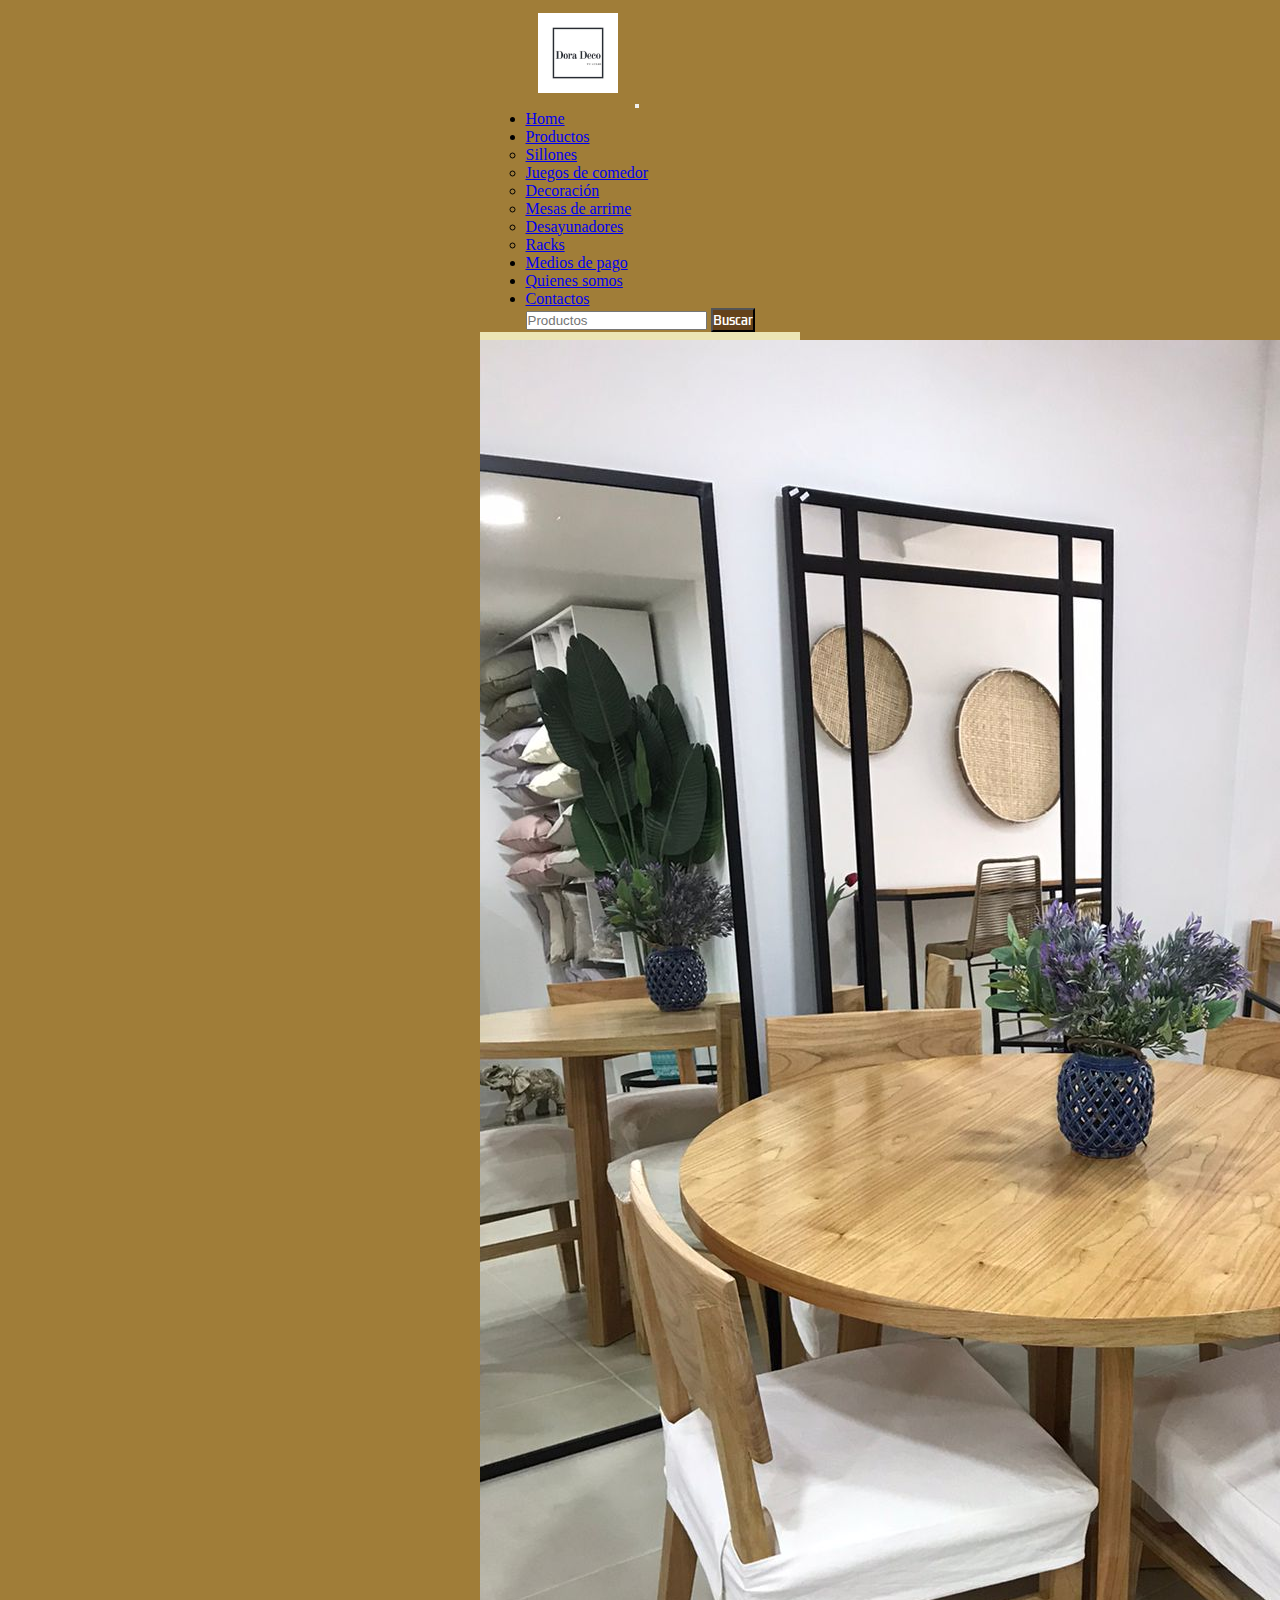
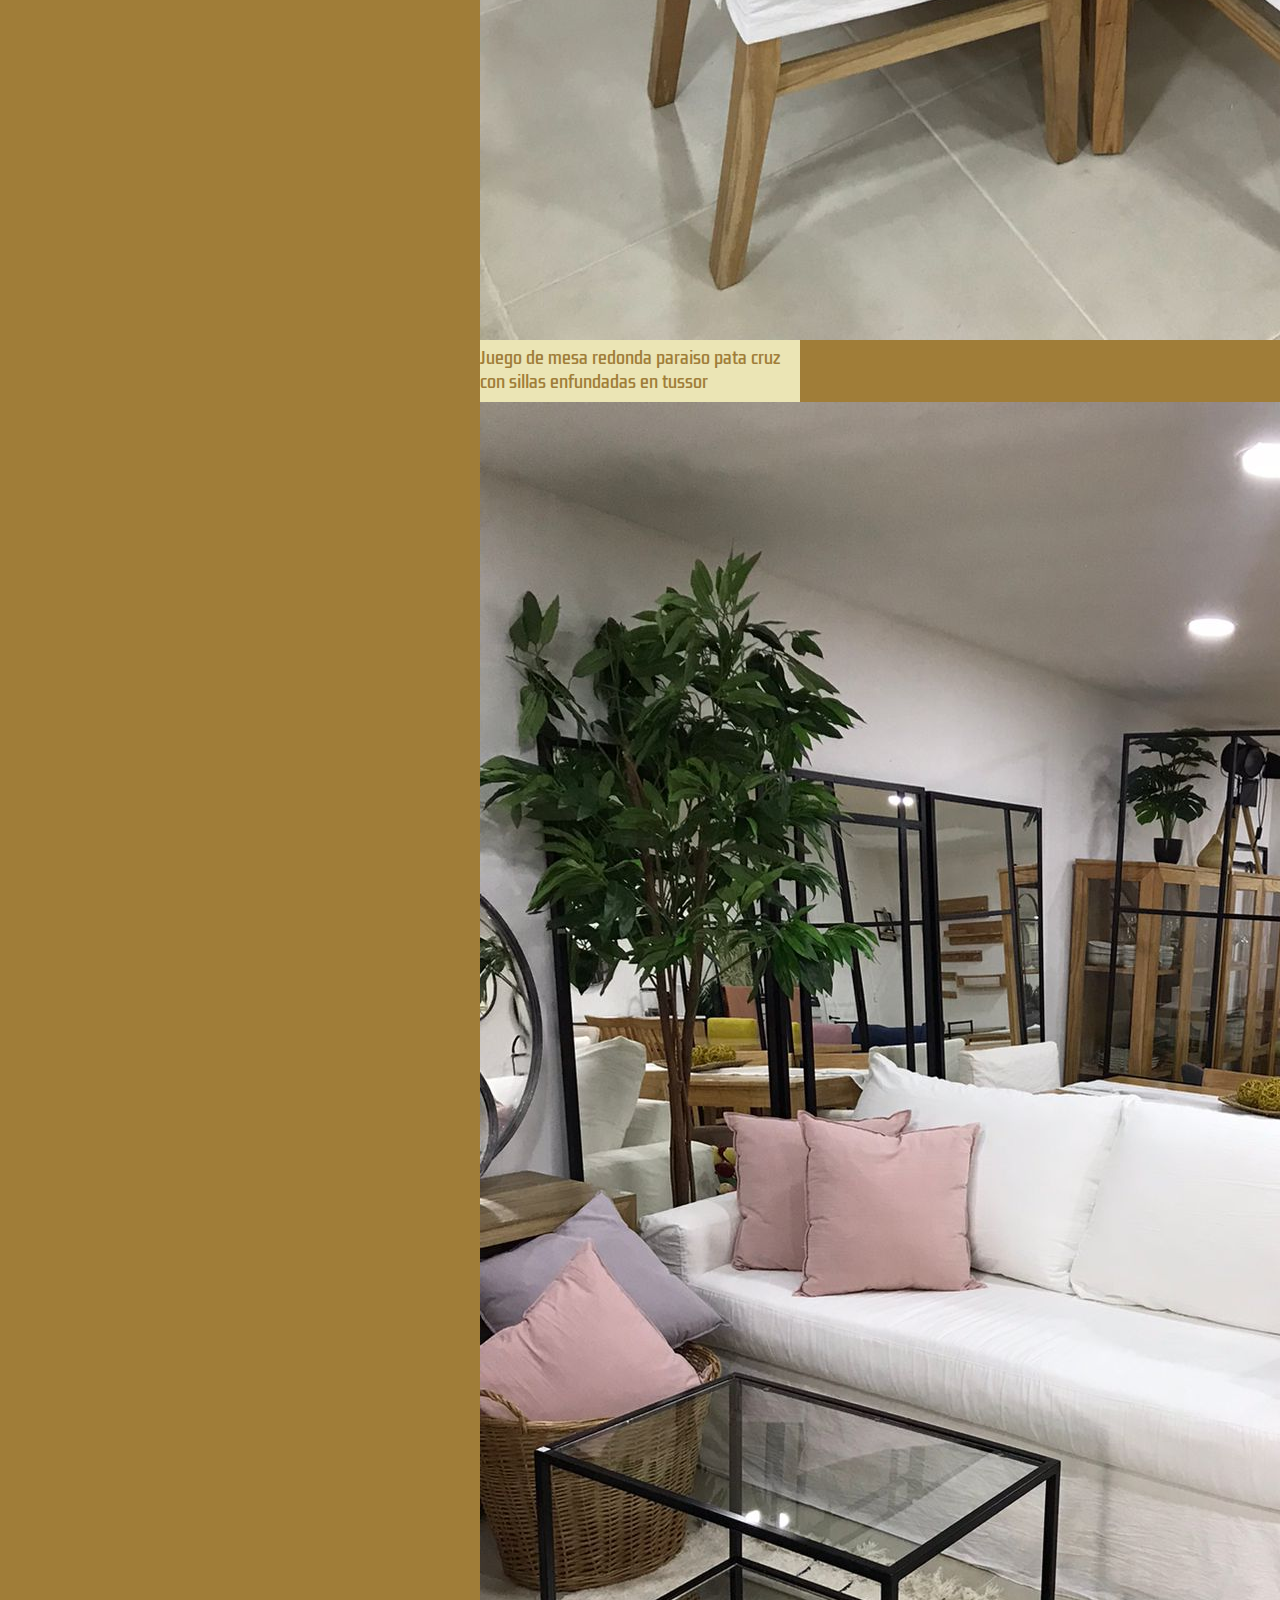
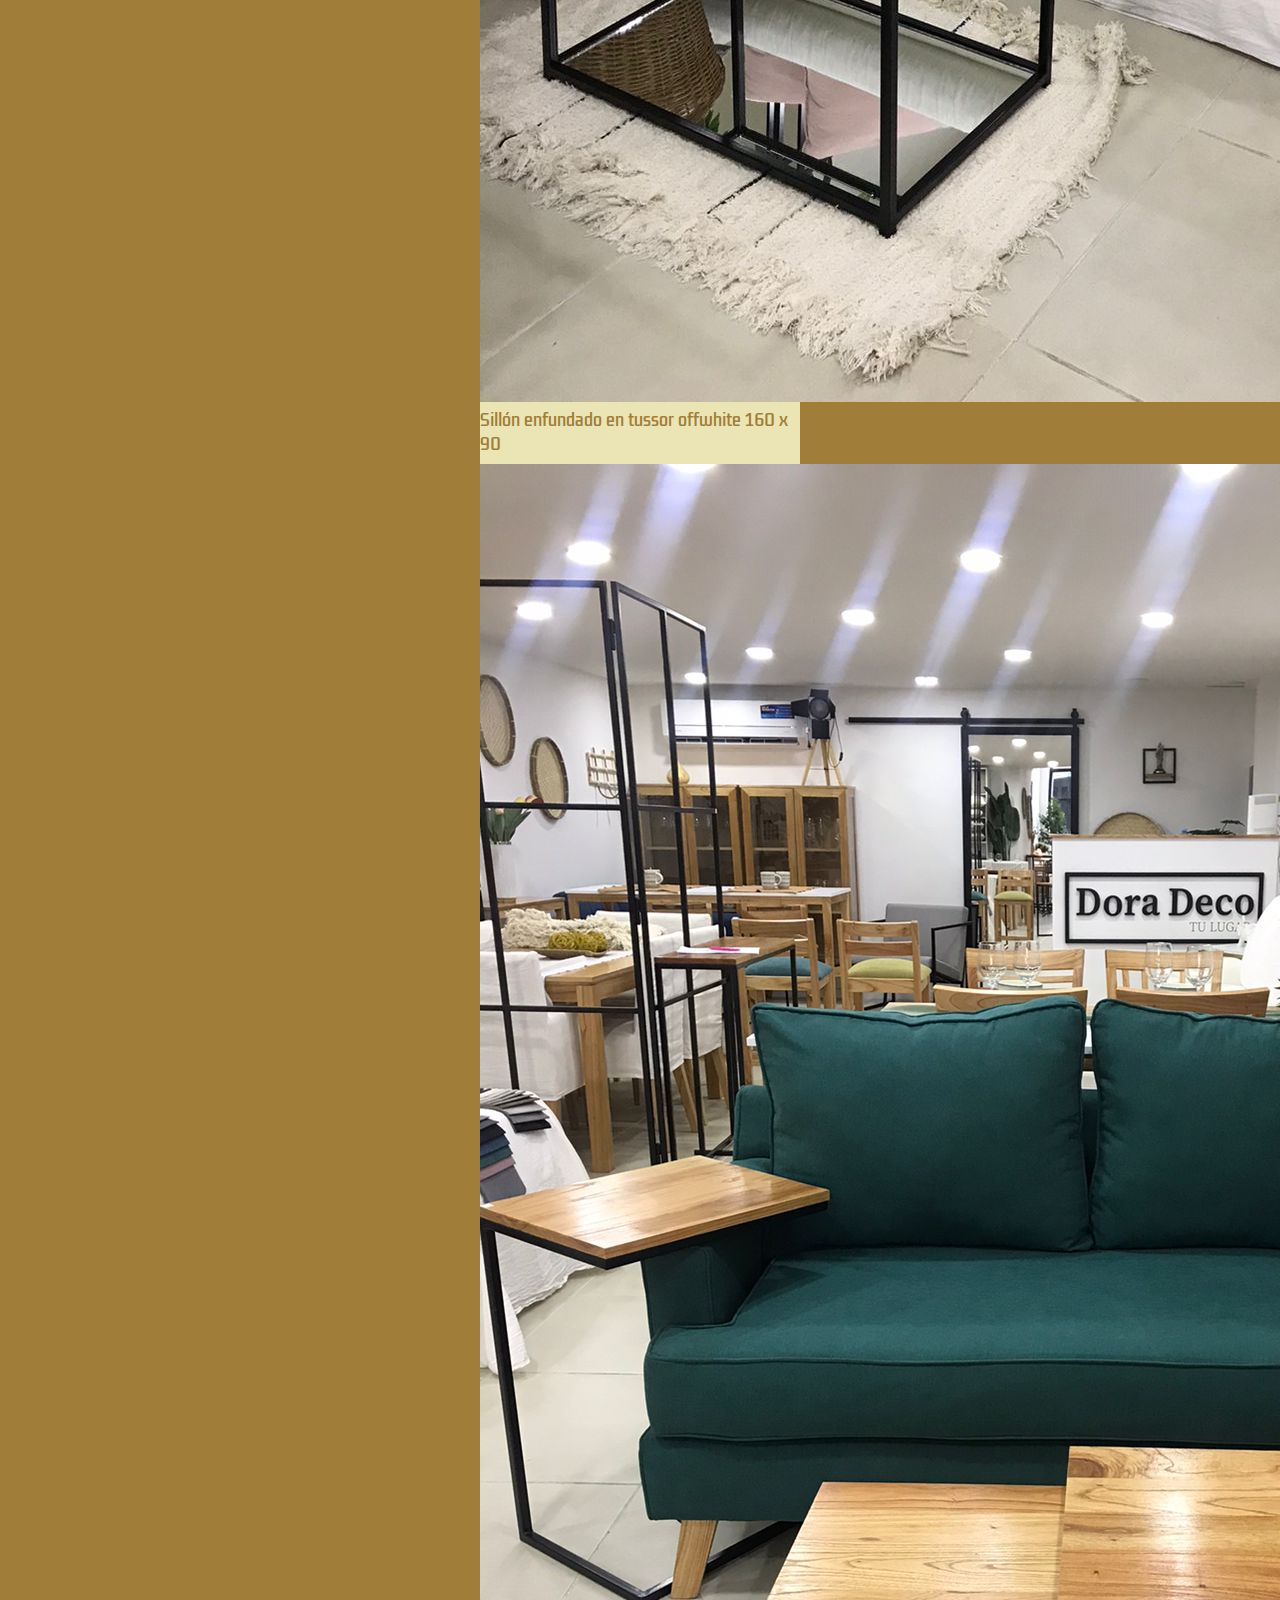
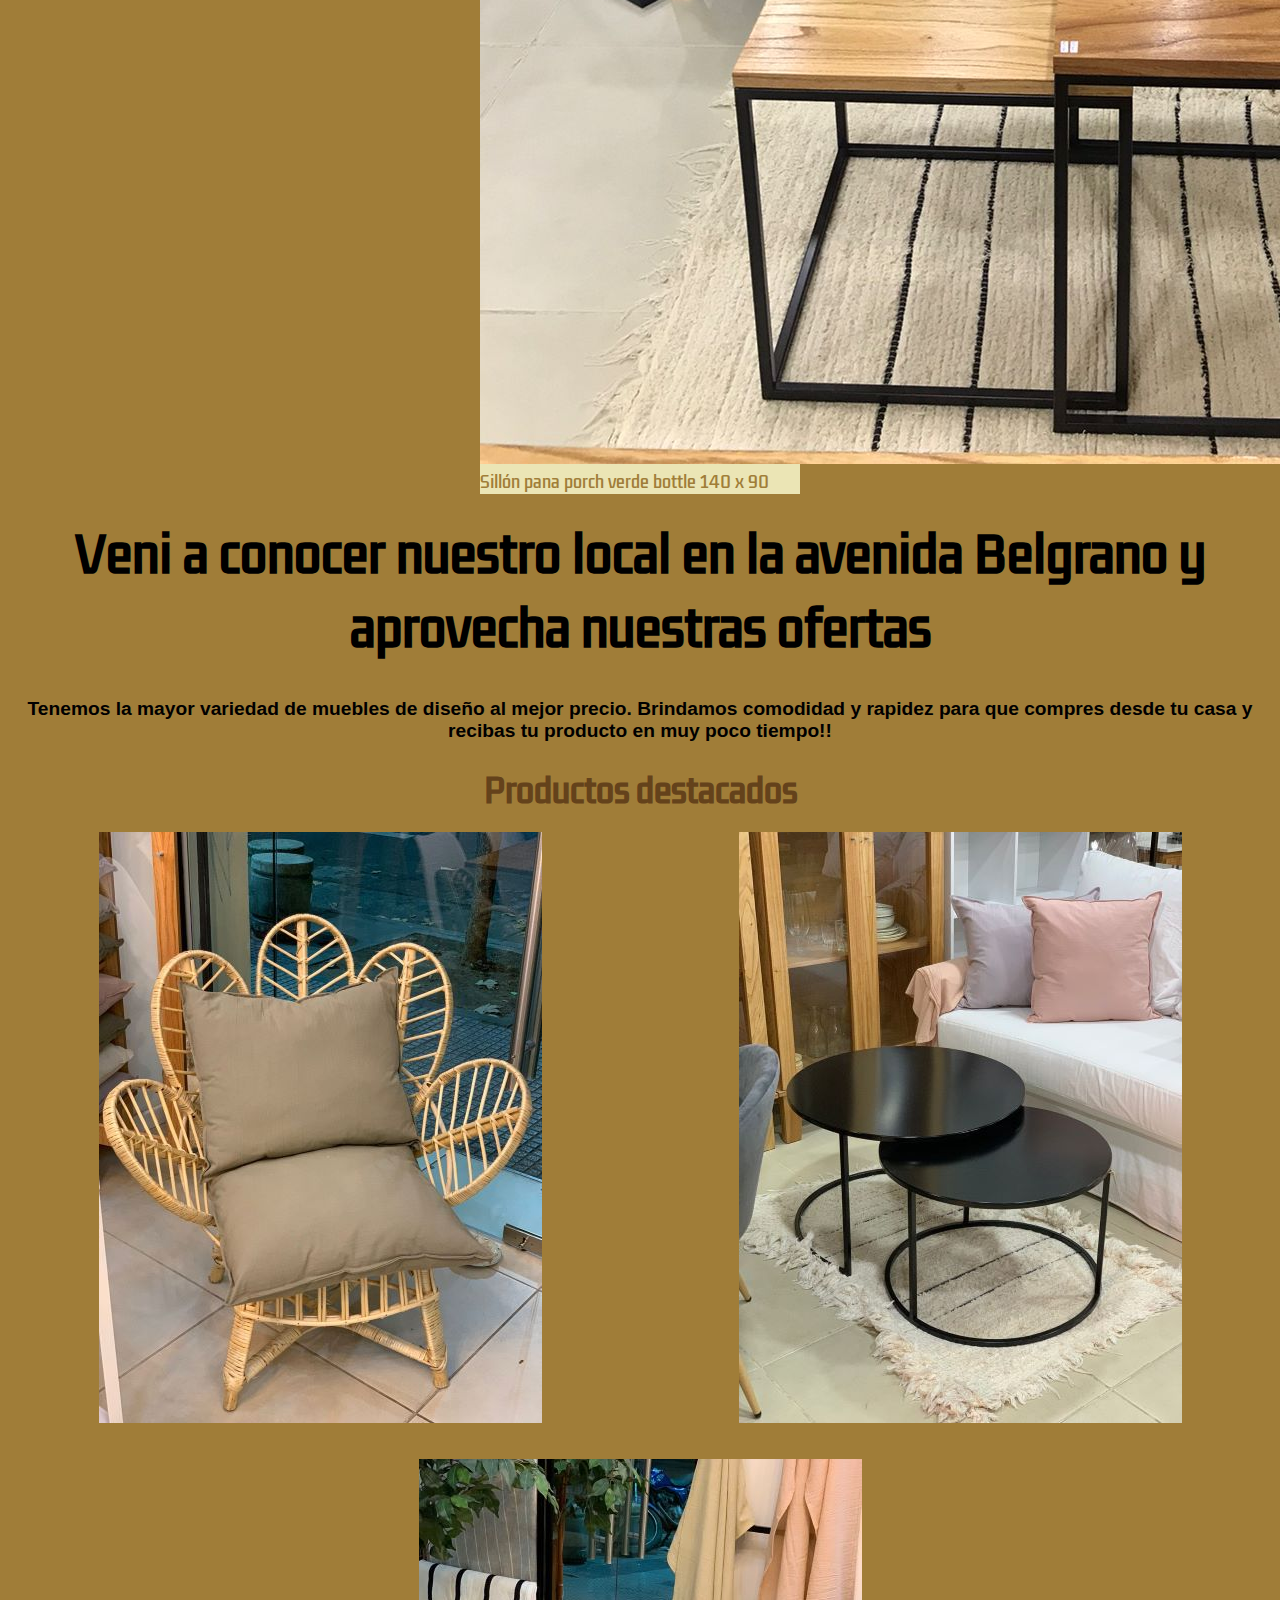
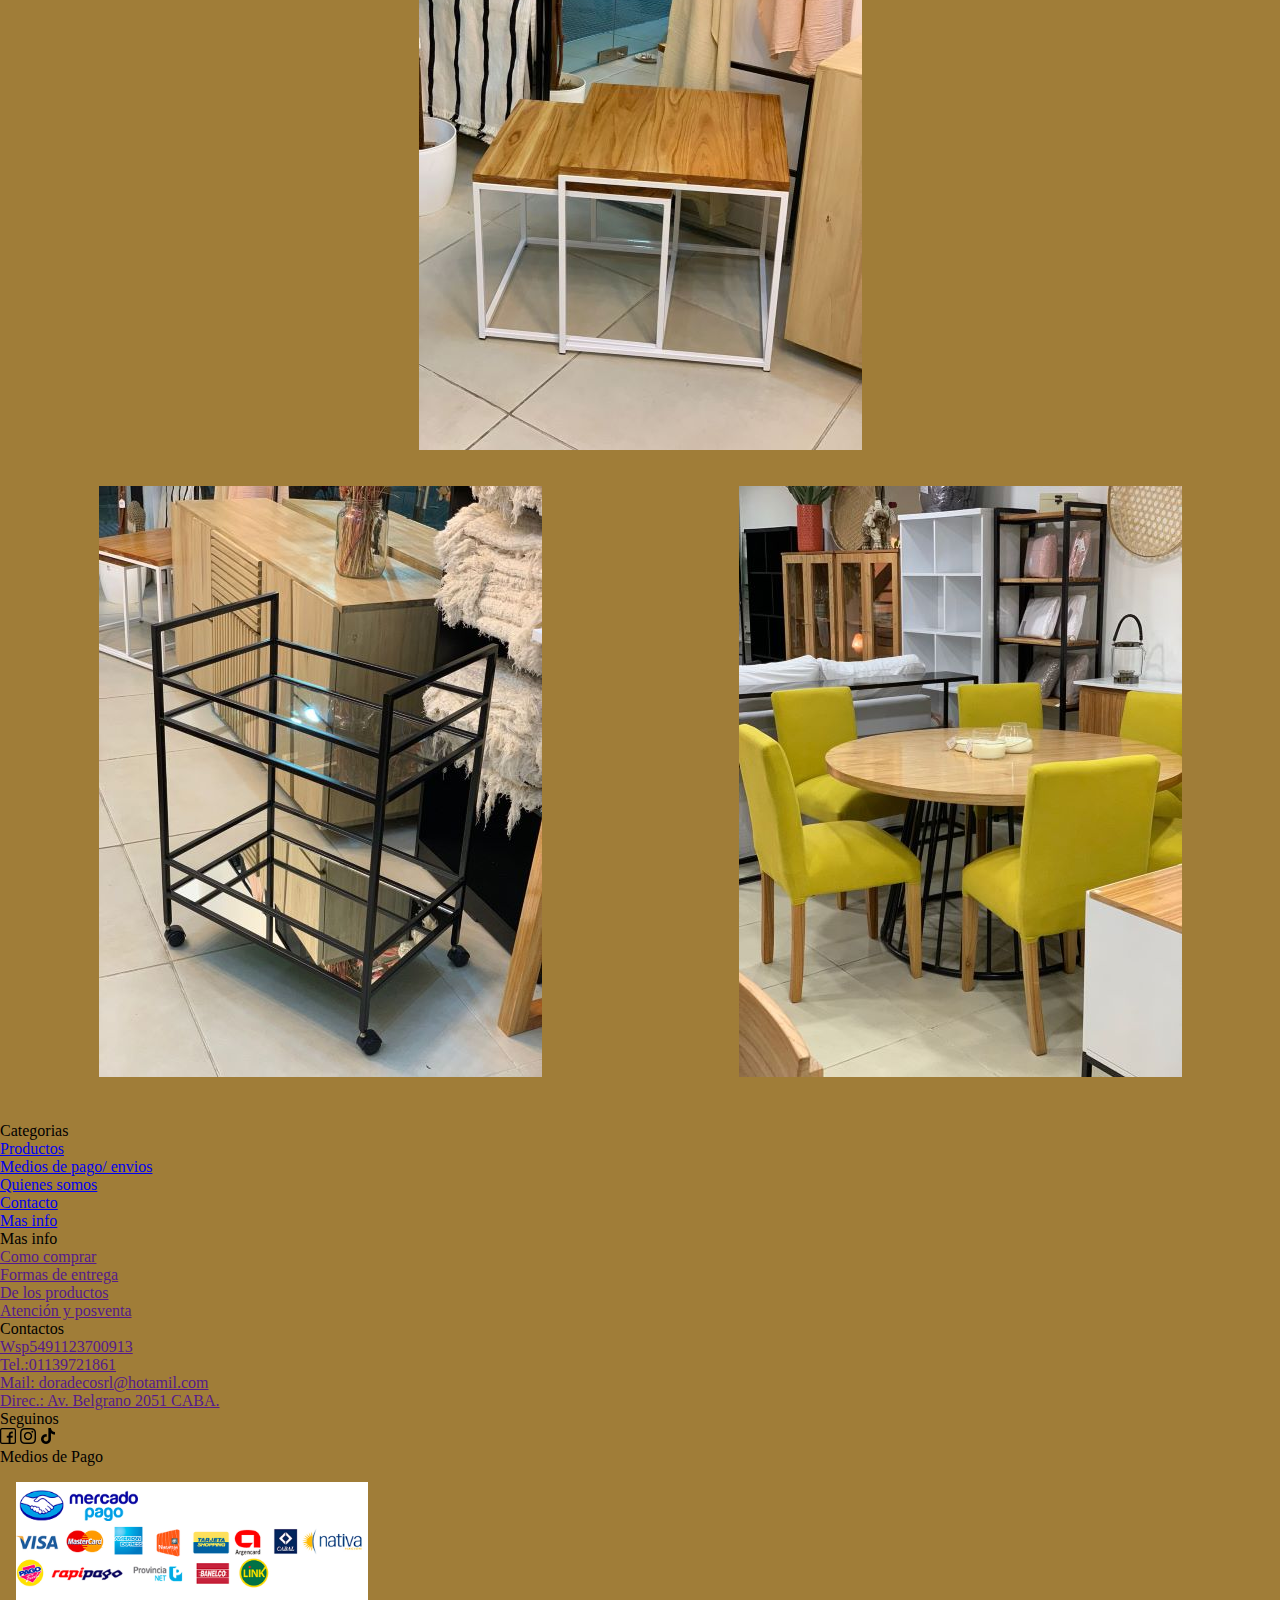
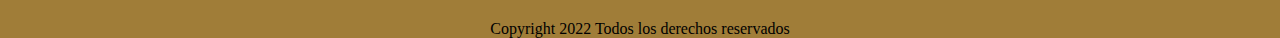
==== commit 33ae65cb: "ultimo agregado de BT" ====
--- a/index.html
+++ b/index.html
@@ -138,45 +138,108 @@
             
     </main>
 
-    <footer class="pie">
-        <ul>
-            <li class="categorias">Categorias
-                <ol class="subLista">
-                    <li>Productos</li>
-                    <li>Medios de pago/ envio</li>
-                    <li>Quienes somos</li>
-                    <li>Contacto</li>
-                    <li>Mas info</li>
-                </ol>
-            </li>
-            <li class="categorias">Mas info
-                <ol class="subLista" >
-                    <li>Como comprar</li>
-                    <li>Formas de entrega</li>
-                    <li>De los productos</li>
-                    <li>Atencion y posventa</li>
-                </ol>
-            </li>
-            <li class="categorias">Contactos
-                <ol class="subLista">
-                    <li>Wsp5491123700913</li>
-                    <li>Tel.:01139721861</li>
-                    <li>mail:doradecosrl@hotmail.com</li>
-                    <li>Direc.: Belgrano 2051</li>
-                </ol>
-            </li>
-            <li class="categorias">Seguinos
-                <ol class="subListaDos" >
-                    <li><a href="https://facebook.com/" target="_blank"><img src="./IMG/001-facebook.png"></a></li>
-                    <li><a href="https://instagram.com/" target="_blank"><img src="./IMG/003-instagram.png"></a></li>
-                    <li><a href="https://tiktok.com/" target="_blank"><img src="./IMG/002-tik-tok.png"></a></li>
-                </ol>
-            </li>
-        </ul>
-
-        <h3 class="tituloFooter">Medios de pago</h3>
-        <img class="imagenFooter" src="./IMG/mercadopago_logos1.jpeg" alt="imagen de medios de pago">
-        <p class="parrafoFooter">Copyright 2022 Todos los derechos reservados</p>
+    <footer class="container-fluid">
+
+        <div class="row p-5 text-white text-center">
+
+            <div class="col-xs-12 col-md-6 col-lg-3">
+
+                <p>Categorias</p>
+
+                <div>
+                    <a class="text-white text-decoration-none" href="./PAGES/productos.html">Productos</a>
+                </div>
+
+                <div>
+                    <a class="text-white text-decoration-none" href="./PAGES/mediosdepago.html">Medios de pago/ envios</a>
+                </div>
+
+                <div>
+                    <a class="text-white text-decoration-none" href="./PAGES/quienessomos.html">Quienes somos</a>
+                </div>
+
+                <div>
+                    <a class="text-white text-decoration-none" href="./PAGES/contactos.html">Contacto</a>
+                </div>
+
+                <div>
+                    <a class="text-white text-decoration-none" href="#">Mas info</a>
+                </div>
+                
+               
+                
+                
+            </div>
+
+            <div class="col-xs-12 col-md-6 col-lg-3">
+
+                <p>Mas info</p>
+
+                <div>
+                    <a class="text-white text-decoration-none" href="">Como comprar</a>
+                </div>
+
+                <div>
+                    <a class="text-white text-decoration-none" href="">Formas de entrega</a>
+                </div>
+
+                <div>
+                    <a class="text-white text-decoration-none" href="">De los productos</a>
+                </div>
+
+                <div>
+                    <a class="text-white text-decoration-none" href="">Atención y posventa</a>
+                </div>
+
+
+            </div>
+
+            <div class="col-xs-12 col-md-6 col-lg-3">
+
+                <p>Contactos</p>
+
+                <div>
+                    <a class="text-white text-decoration-none" href="">Wsp5491123700913</a>
+                </div>
+
+                <div>
+                    <a class="text-white text-decoration-none" href="">Tel.:01139721861</a>
+                </div>
+
+                <div>
+                    <a class="text-white text-decoration-none" href="">Mail: doradecosrl@hotamil.com</a>
+                </div>
+
+                <div>
+                    <a class="text-white text-decoration-none" href="">Direc.: Av. Belgrano 2051 CABA.</a>
+                </div>
+
+            </div>
+
+            <div class="col-xs-12 col-md-6 col-lg-3">
+
+                <p>Seguinos</p>
+
+                <a href="https://facebook.com/" target="_blank"><img src="./IMG/001-facebook.png"></a>
+                <a href="https://instagram.com/" target="_blank"><img src="./IMG/003-instagram.png"></a>
+                <a href="https://tiktok.com/" target="_blank"><img src="./IMG/002-tik-tok.png"></a>
+                
+            </div>
+
+        </div>
+
+        <div class="row">
+            <p class="col-12 h3 text-center text-white">Medios de Pago</p>
+        </div>
+
+        <div class="row">
+            <img class="img-fluid d-block mx-auto img-footer"  src="./IMG/mercadopago_logos1.jpeg" alt="imagen de medios de pago">
+        </div>
+
+        <div class="row">
+            <p class="col-12 text-center text-black parrafoFooter">Copyright 2022 Todos los derechos reservados</p>
+        </div>
+
     </footer>
 
     <!-- JavaScript Bundle with Popper -->
--- a/CSS/style.css
+++ b/CSS/style.css
@@ -212,8 +212,16 @@
 .imagenFooter{
     width: 30%;
     padding: 1rem;
-    
-}
+        
+}
+
+.img-footer{
+    width: 30%;
+    padding: 1rem;
+}
+
+
+
 
 .parrafoFooter{
     text-align: center;
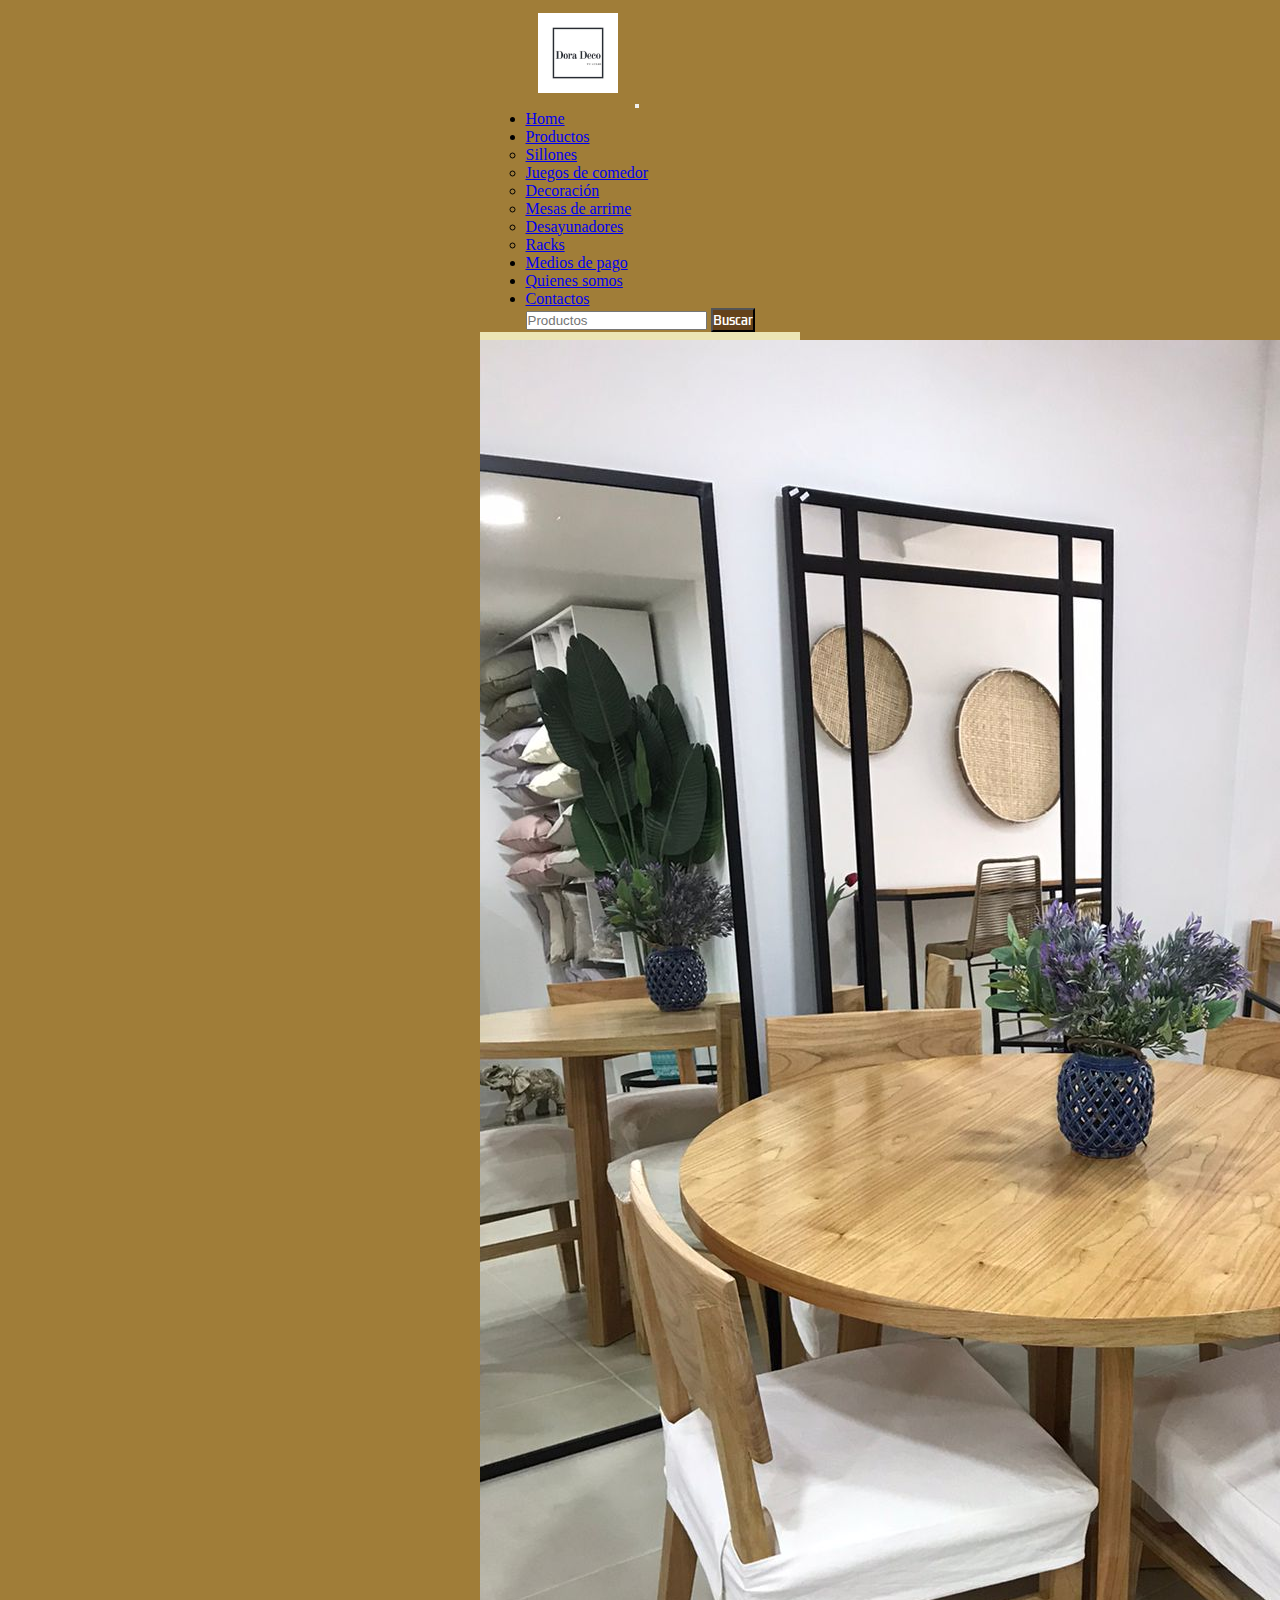
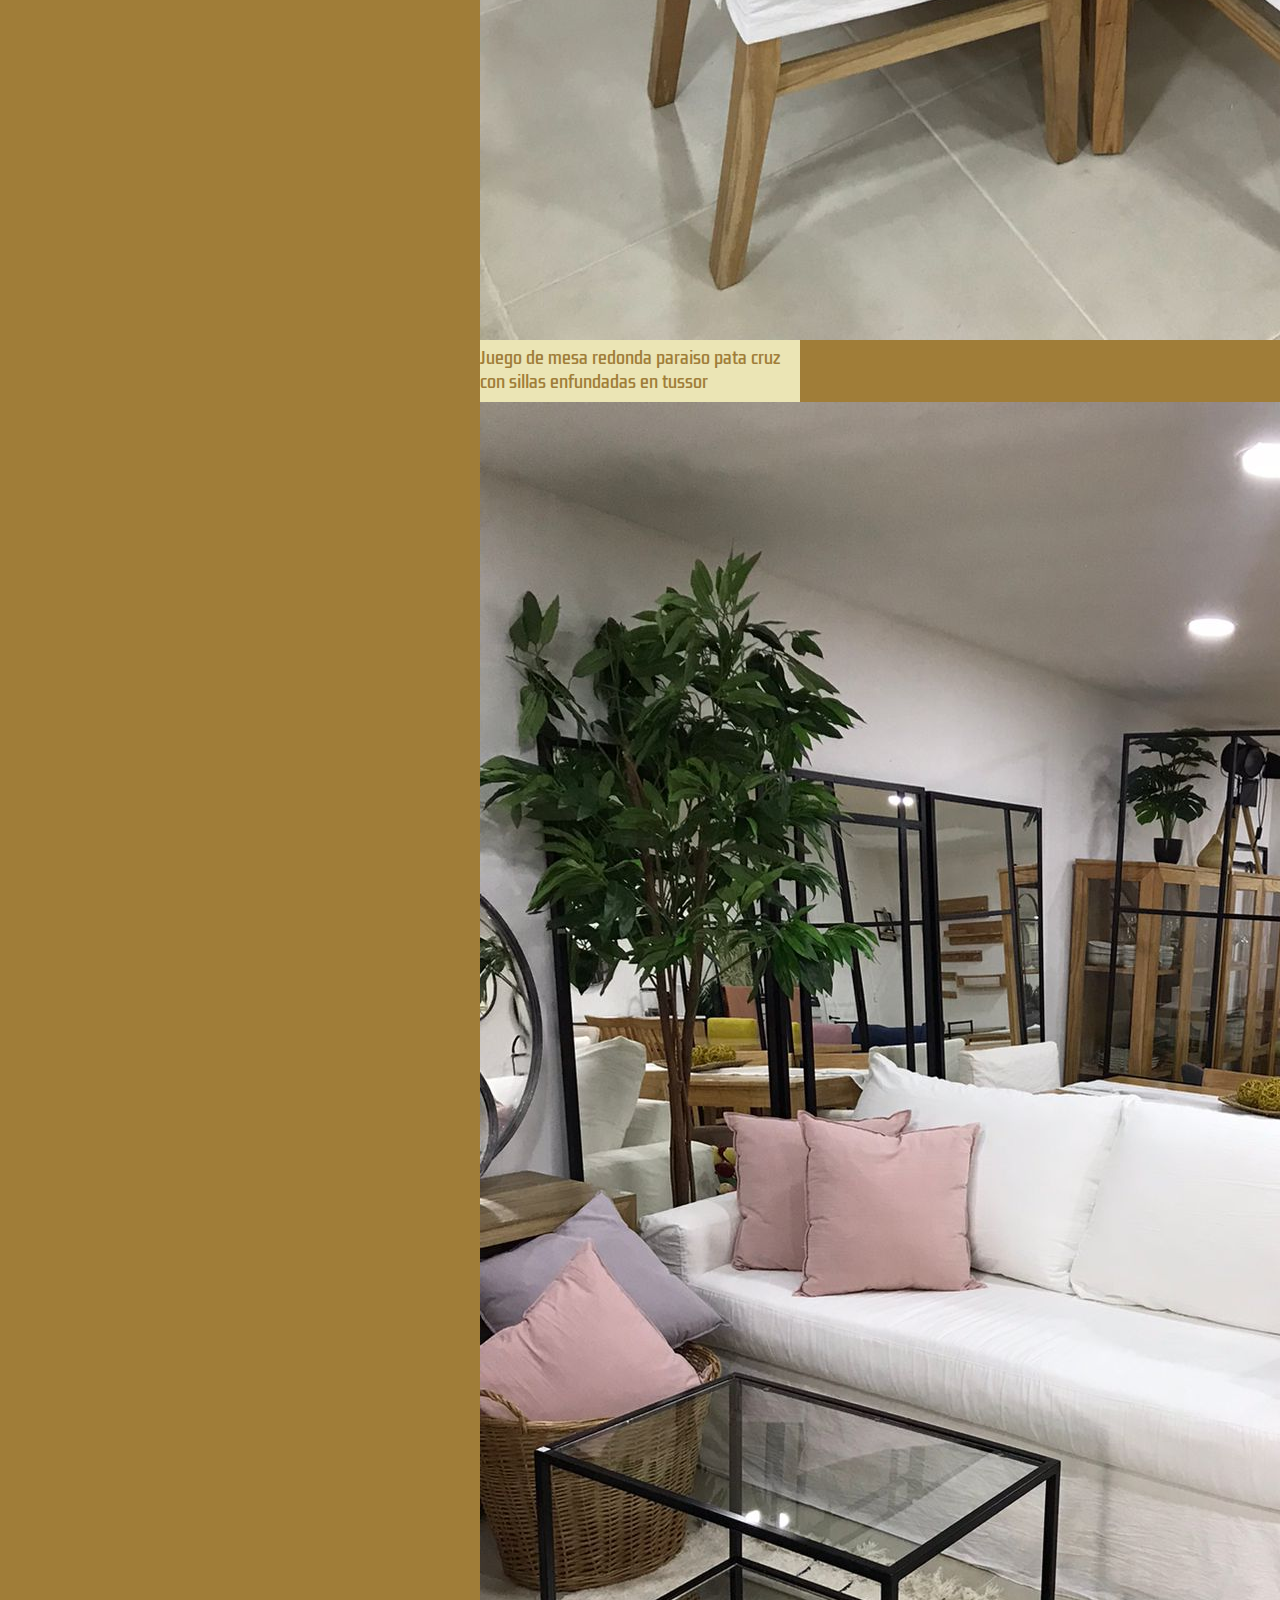
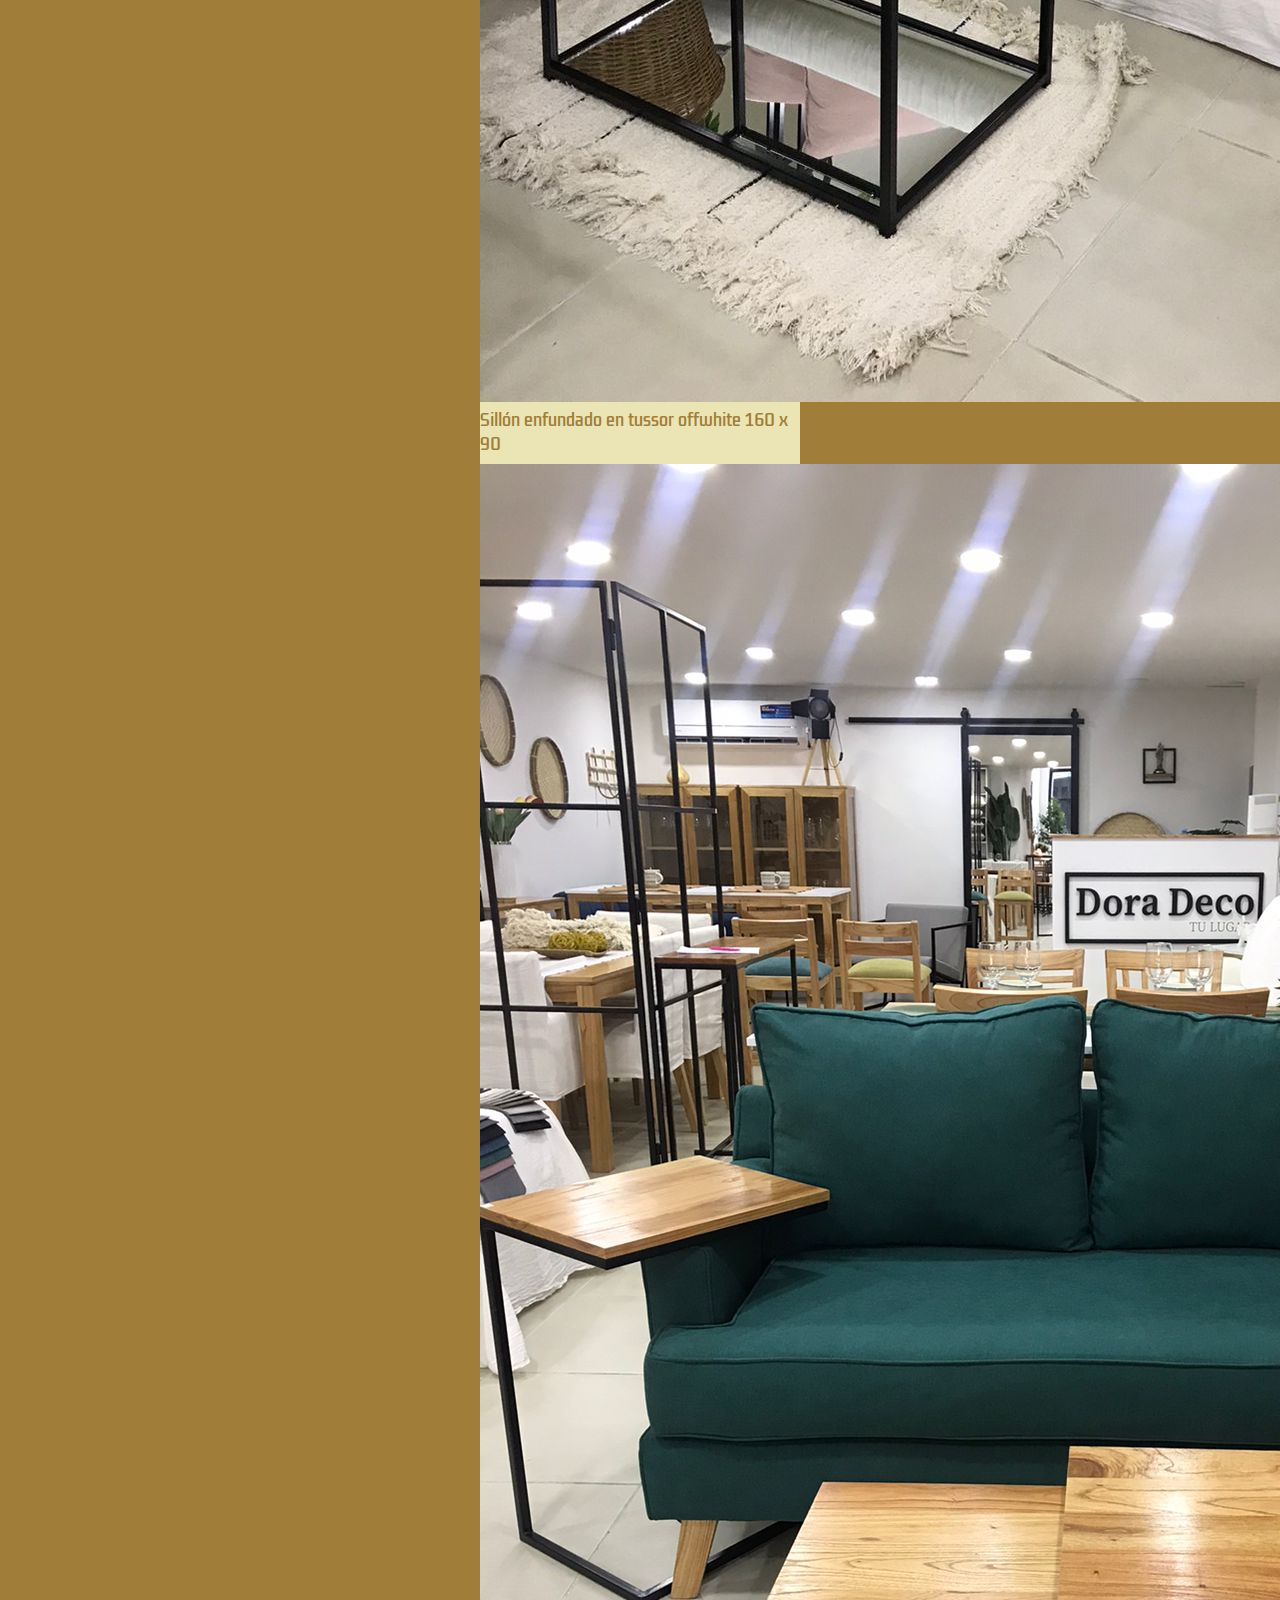
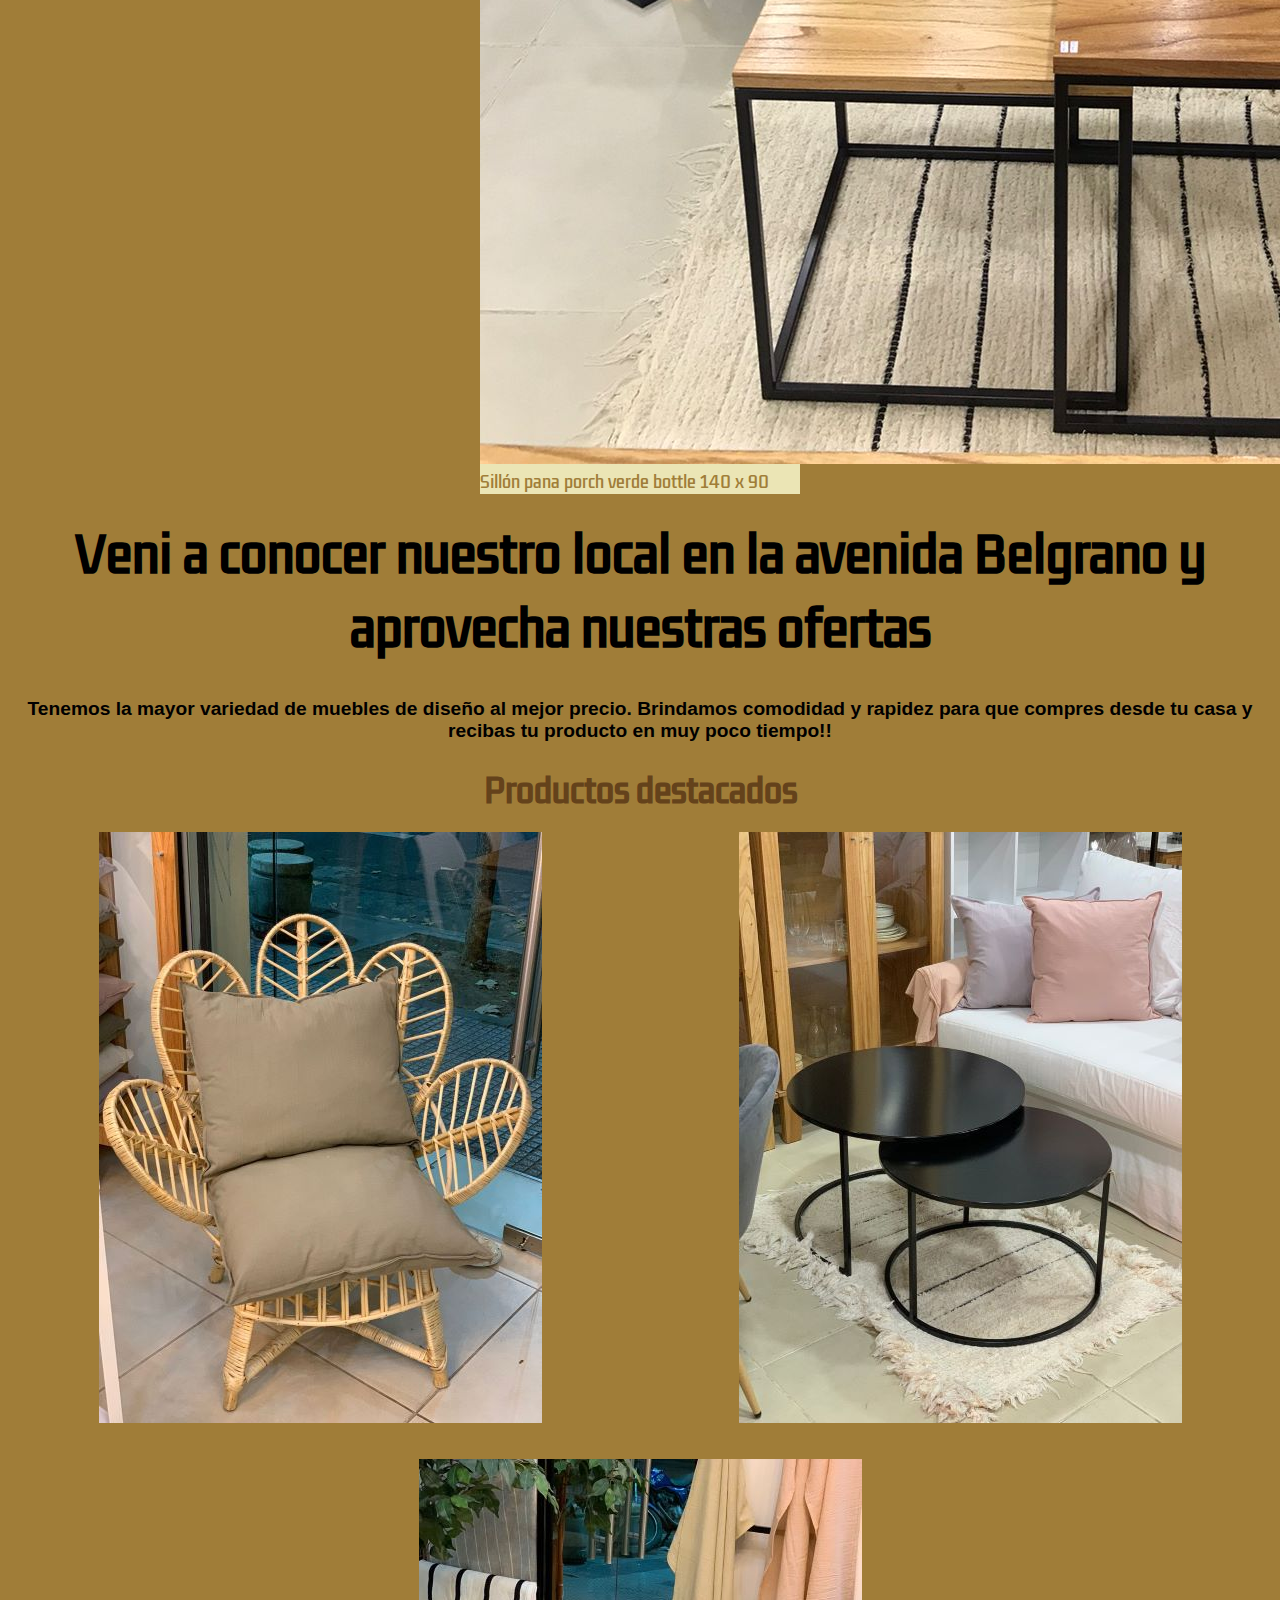
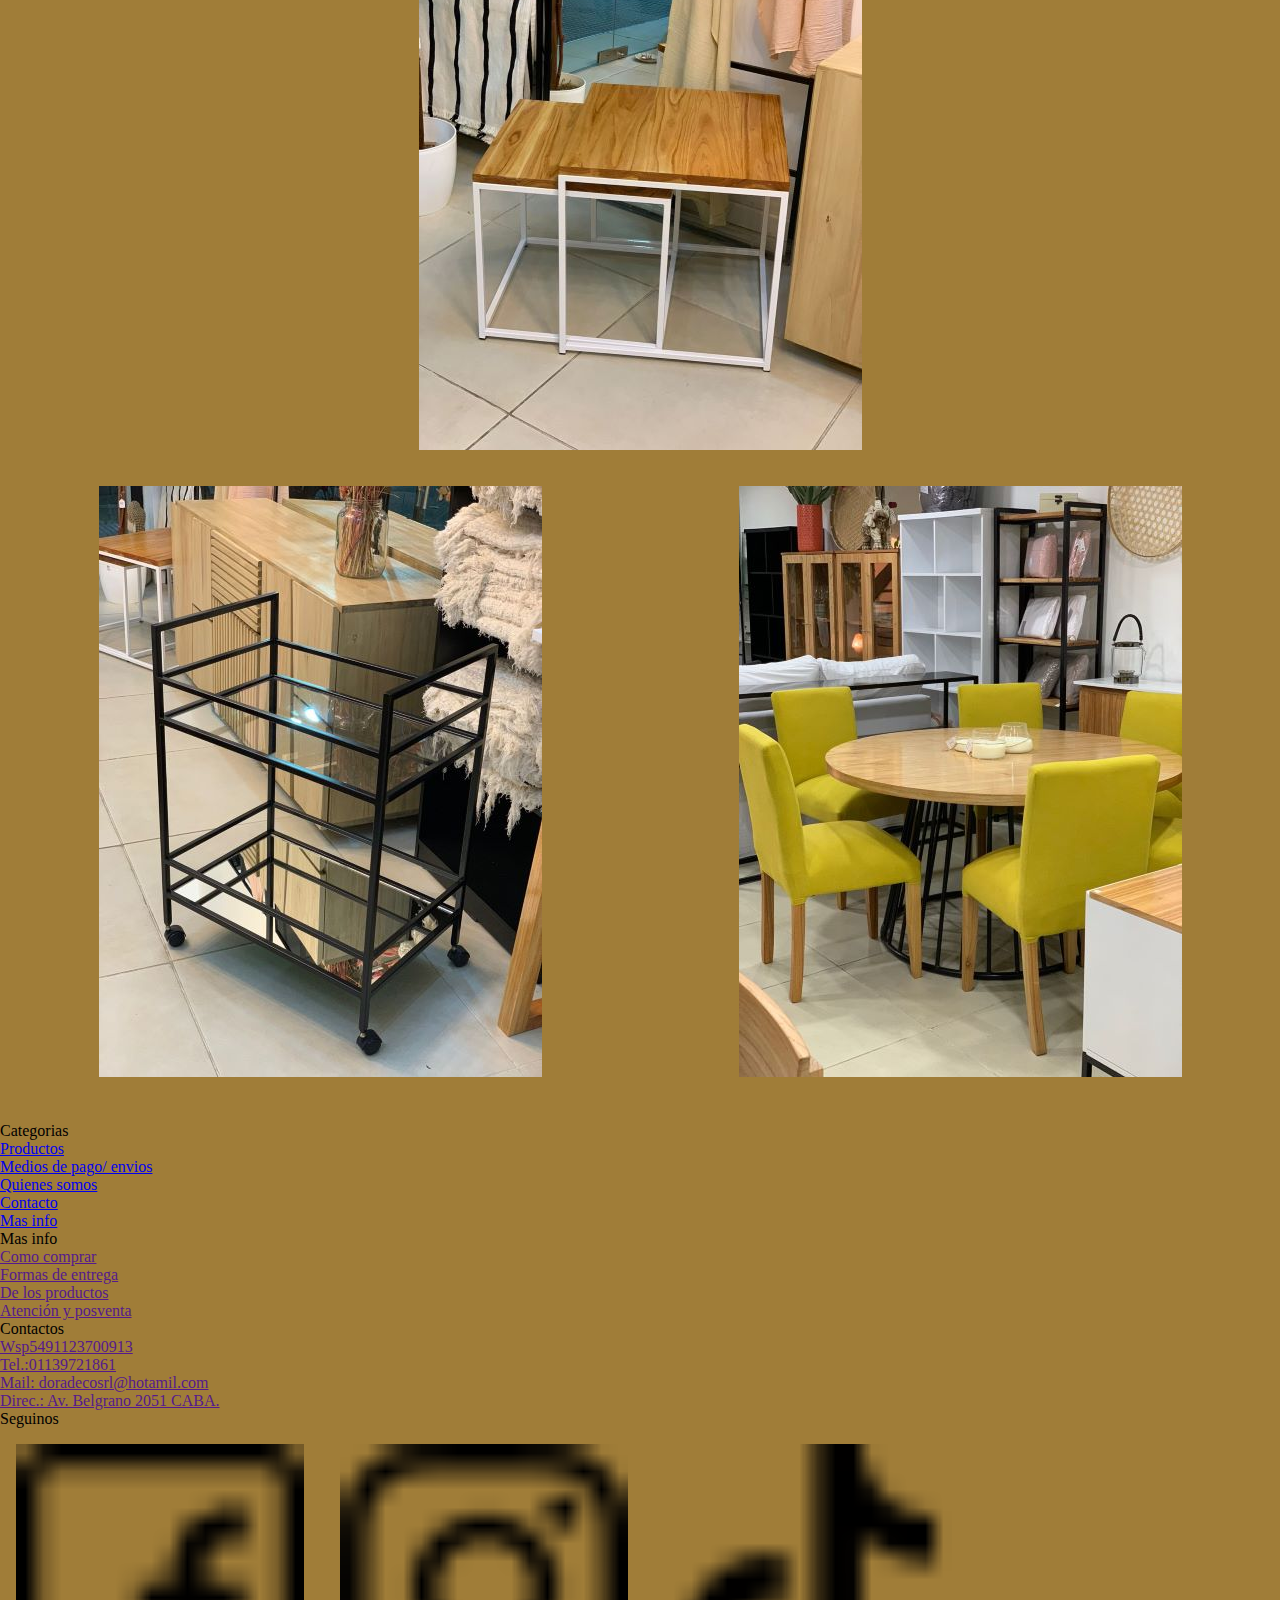
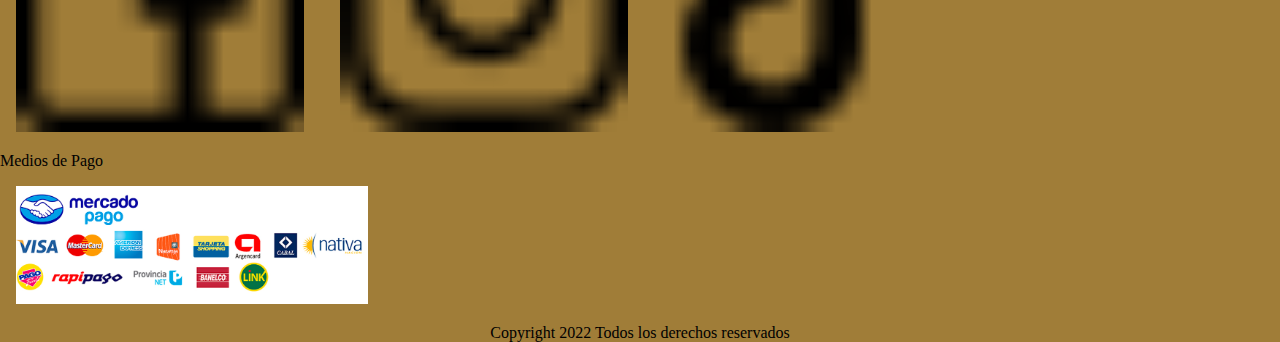
==== commit 6e1266ec: "cambios de redes" ====
--- a/index.html
+++ b/index.html
@@ -220,9 +220,9 @@
 
                 <p>Seguinos</p>
 
-                <a href="https://facebook.com/" target="_blank"><img src="./IMG/001-facebook.png"></a>
-                <a href="https://instagram.com/" target="_blank"><img src="./IMG/003-instagram.png"></a>
-                <a href="https://tiktok.com/" target="_blank"><img src="./IMG/002-tik-tok.png"></a>
+                <a  href="https://facebook.com/" target="_blank"><img class="img-redes" src="./IMG/001-facebook.png"></a>
+                <a  href="https://instagram.com/" target="_blank"><img class="img-redes" src="./IMG/003-instagram.png"></a>
+                <a  href="https://tiktok.com/" target="_blank"><img class="img-redes" src="./IMG/002-tik-tok.png"></a>
                 
             </div>
 
--- a/CSS/style.css
+++ b/CSS/style.css
@@ -93,7 +93,7 @@
     grid-area: titulo;
     text-align: center;
     font-family: 'Kdam Thmor Pro', sans-serif;
-    font-size: 0.7rem;
+    font-size: 0.5rem;
     margin-top: 1rem;
     padding: 0.5rem;
 }
@@ -103,7 +103,7 @@
     font-family: 'Kdam Thmor Pro', sans-serif;
     text-decoration: solid;
     text-align: center;
-    font-size: 1.5rem;
+    font-size: 1.2rem;
     color: rgb(100, 66, 27);
     margin-top: 1rem;
    
@@ -113,7 +113,7 @@
 
 .parrafo{
     grid-area: parrafo;
-    font-size: 0.8rem;
+    font-size: 0.6rem;
     font-family: 'Lucida Sans', 'Lucida Sans Regular', 'Lucida Grande', 'Lucida Sans Unicode', Geneva, Verdana, sans-serif;
     font-weight: bold;
     text-align: center;
@@ -217,6 +217,11 @@
 
 .img-footer{
     width: 30%;
+    padding: 1rem;
+}
+
+.img-redes{
+    width: 25%;
     padding: 1rem;
 }
 
@@ -344,6 +349,7 @@
     font-size: 2rem;
     font-weight: bold;
     margin-top: 0.8rem;
+    padding-left: 0.5rem;
 }
 
 .parrafoQuienes{
@@ -383,20 +389,27 @@
 
     .parrafoQuienes{
         font-size: 1.3rem;
+        padding: 0.5rem;
+        margin: 0.5rem;
     }
 
     .parrafoQuienesDos{
         font-size: 1.3rem;
+        padding: 0.5rem;
+        margin: 0.5rem;
     }
 
     .parrafoQuienesTres{
         font-size: 1.3rem;
+        padding: 0.5rem;
+        margin: 0.5rem;
     }
 
     .videoQuienes{
         width: 40rem;
         height: 40rem;
     }
+
 
 }
 
@@ -670,14 +683,19 @@
    
     .tituConta{
         font-size: 2.3rem;
+       
     }
 
     .parraConta{
-        font-size: 1.3rem;
+        font-size: 1.05rem;
     }
 
     .parraContaDos{
-        font-size: 1.3rem;
+        font-size: 1.05rem;
+    }
+
+    .ulConta{
+        font-size: 1rem;
     }
 
 
